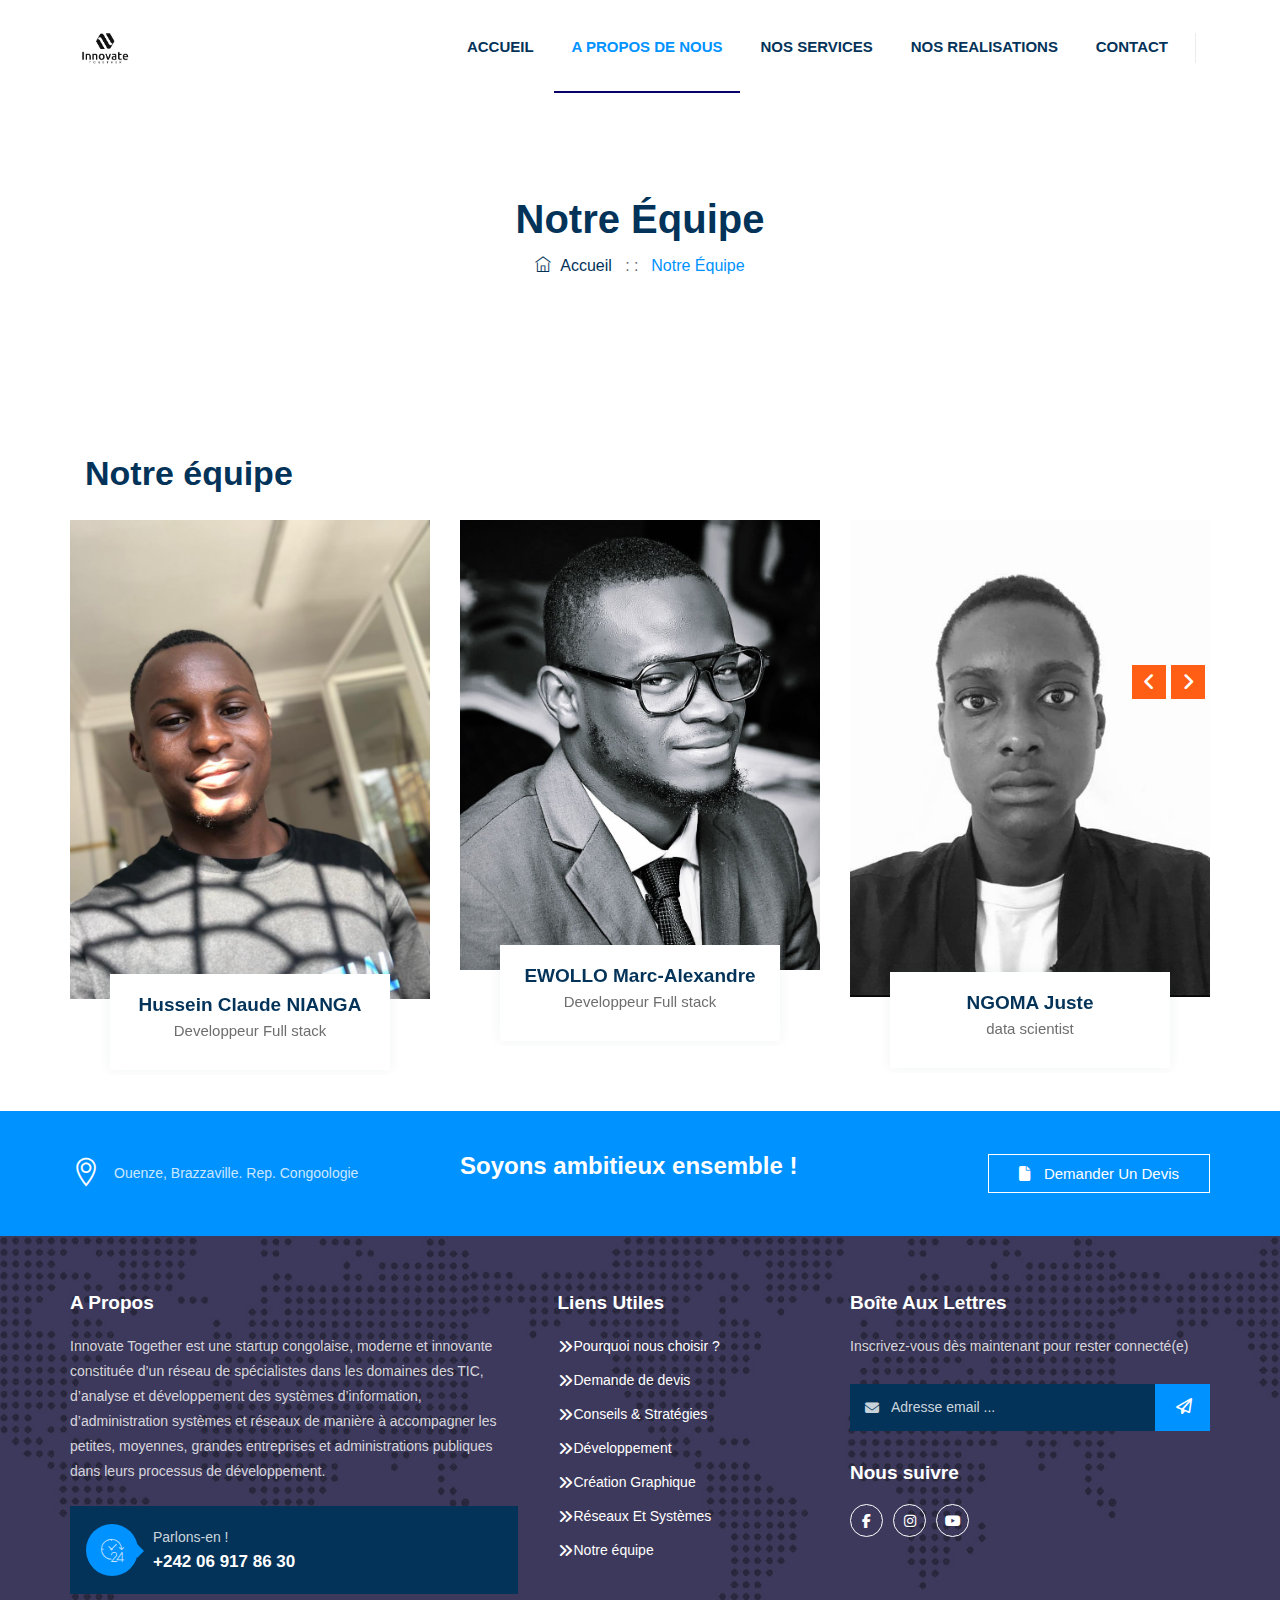
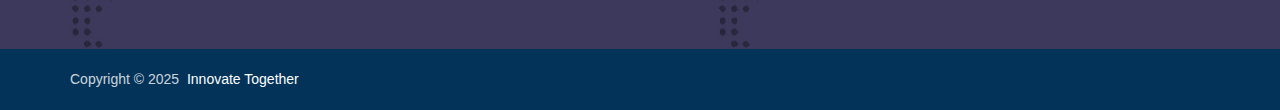
==== notre-equipe.html @ 729b5787 "Udupad file" ====
<!DOCTYPE html>
<html lang="fr">
    <head>
    <meta charset="utf-8">
    <meta http-equiv="X-UA-Compatible" content="IE=edge">
    <meta content="XhqkJwjDzwiRnMLffcl2lJLwC6SepOegLluThbcV" name="csrf-token">
    <meta name="keywords" content="Yekola, NS Creative, NS, Creative, Formation, King's Chruch, Innovate Togethernologie" />
    <meta name="description" content="Yekola, NS Creative, NS, Creative, Formation, King's Chruch, Innovate Togethernologie" />
    <meta name="author" content="NiLeS GAKONO" />
    <meta name="viewport" content="width=device-width, initial-scale=1, maximum-scale=1" />
    <title>Innovate Together - Agence informatique au Congo</title>
    
    <!-- favicon icon -->
    <link href="assets/images/innove.png" rel="icon">
    <link rel="stylesheet" type="text/css" href="https://cdnjs.cloudflare.com/ajax/libs/font-awesome/6.5.1/css/all.min.css"/>
    <!-- bootstrap -->
    <link rel="stylesheet" type="text/css" href="css/bootstrap.min.css"/>
    
    <!-- animate -->
    <link rel="stylesheet" type="text/css" href="css/animate.css"/>
    
    <!-- owl-carousel -->
    <link rel="stylesheet" type="text/css" href="css/owl.carousel.css">
    
    <!-- fontawesome -->
    <link rel="stylesheet" type="text/css" href="css/font-awesome.css"/>
    
    <!-- themify -->
    <link rel="stylesheet" type="text/css" href="css/themify-icons.css"/>
    
    <!-- flaticon -->
    <link rel="stylesheet" type="text/css" href="css/flaticon.css"/>
    
    <!-- REVOLUTION LAYERS STYLES -->
    
    <link rel="stylesheet" type="text/css" href="revolution/css/rs6.css">
    
    <!-- prettyphoto -->
    <link rel="stylesheet" type="text/css" href="css/prettyPhoto.css">
    
    <!-- shortcodes -->
    <link rel="stylesheet" type="text/css" href="css/shortcodes.css"/>
    
    <!-- main -->
    <link rel="stylesheet" type="text/css" href="css/main.css"/>
    
    <!-- responsive -->
    <link rel="stylesheet" type="text/css" href="css/responsive.css"/>
    
    </head><body>
<!-- Messenger Plugin de discussion Code -->
<div id="fb-root"></div>

<!-- Your Plugin de discussion code -->
<div id="fb-customer-chat" class="fb-customerchat">
</div>

<script>
  var chatbox = document.getElementById('fb-customer-chat');
  chatbox.setAttribute("page_id", "105325095536515");
  chatbox.setAttribute("attribution", "biz_inbox");
</script>

<!-- Your SDK code -->
<script>
  window.fbAsyncInit = function() {
    FB.init({
      xfbml            : true,
      version          : 'v14.0'
    });
  };

  (function(d, s, id) {
    var js, fjs = d.getElementsByTagName(s)[0];
    if (d.getElementById(id)) return;
    js = d.createElement(s); js.id = id;
    js.src = 'https://connect.facebook.net/fr_FR/sdk/xfbml.customerchat.js';
    fjs.parentNode.insertBefore(js, fjs);
  }(document, 'script', 'facebook-jssdk'));
</script>
    <!--page start-->
    <div class="page">

        <!-- preloader start -->
        <div id="preloader">
          <div id="status">&nbsp;</div>
        </div>
        <!-- preloader end -->

        <!--header start-->
<header id="masthead" class="header   ttm-header-style-01 ">

    
    <!-- ttm-header-wrap -->
    <div class="ttm-header-wrap">
        <!-- ttm-stickable-header-w -->
        <div id="ttm-stickable-header-w" class="ttm-stickable-header-w clearfix">
            <div id="site-header-menu" class="site-header-menu">
                <div class="site-header-menu-inner ttm-stickable-header">
                    <div class="container">
                        <!-- site-branding -->
                        <div class="site-branding">
                            <a class="home-link" href="index.html" title="Innovate Togethernologie" rel="home">
                                <img id="logo-img" class="img-fluid" src="images/innove2.png" alt="logo">
                            </a>
                        </div><!-- site-branding end -->
                        <!--site-navigation -->
                        <div id="site-navigation" class="site-navigation">
                            <div class="ttm-rt-contact">
                                <!-- header-icons -->
                                <div class="ttm-header-icons ">
                                </div><!-- header-icons end -->
                            </div>
                            <div class="ttm-menu-toggle">
                                <input type="checkbox" id="menu-toggle-form" />
                                <label for="menu-toggle-form" class="ttm-menu-toggle-block">
                                    <span class="toggle-block toggle-blocks-1"></span>
                                    <span class="toggle-block toggle-blocks-2"></span>
                                    <span class="toggle-block toggle-blocks-3"></span>
                                </label>
                            </div>
                            <nav id="menu" class="menu">
                                <ul class="dropdown">
                                    <li ><a href="index.html">ACCUEIL</a></li>
                                    <li  class="active" ><a href="#">A PROPOS DE NOUS</a>
                                        <ul>
                                            
                                            <li ><a href="pourquoi_nous_choisir.html">Pourquoi nous choisir ?</a></li>
                                            <li  class="active" ><a href="notre-equipe.html">Notre équipe</a></li>
                                        </ul>
                                    </li>
                                    <li ><a href="#">NOS SERVICES</a>
                                        <ul>
                                            <li ><a href="conseil-et-strategie.html">Conseils & Stratégies</a></li>
                                            <li ><a href="developpement.html">Développement</a></li>
                                            <li ><a href="creation-graphique.html">Création graphique</a></li>
                                            <li ><a href="systheme-et-reseau.html">Réseaux et systèmes</a></li>
                                        </ul>
                                    </li>
                                    <li ><a href="nos-realisation.html">NOS REALISATIONS</a></li>
                                    <li ><a href="contact.html">CONTACT</a></li>
                                </ul>
                            </nav>
                        </div><!-- site-navigation end-->
                    </div>
                </div>
            </div>
        </div><!-- ttm-stickable-header-w end-->
    </div><!--ttm-header-wrap end -->   

</header><!--header end-->
            <!-- page-title -->
    <div class="ttm-page-title-row">
        <div class="container">
            <div class="row">
                <div class="col-md-12"> 
                    <div class="title-box text-center">
                        <div class="page-title-heading">
                            <h1 class="title"> Notre équipe</h1>
                        </div><!-- /.page-title-captions -->
                        <div class="breadcrumb-wrapper">
                            <span>
                                <a title="Homepage" href="index.html"><i class="ti ti-home"></i>&nbsp;&nbsp;Accueil</a>
                            </span>
                            <span class="ttm-bread-sep">&nbsp; : : &nbsp;</span>
                            <span> Notre équipe</span>
                        </div>  
                    </div>
                </div><!-- /.col-md-12 -->  
            </div><!-- /.row -->  
        </div><!-- /.container -->                      
    </div><!-- page-title end-->


        <!--site-main start-->
        <div class="site-main">

            <!-- element-row -->
<section class="element-row element-style clearfix">
    <div class="container">
        <div class="col-lg-12">
            <div class="section-title clearfix">
                <h2 class="title">Notre équipe</h2>
            </div>
        </div>
        <!-- row -->
        <div class="row">
            <div class="team-slide owl-carousel" data-item="3" data-nav="true" data-dots="true" data-auto="true">
                <!-- featured-imagebox-team -->
                <div class="featured-imagebox featured-imagebox-team style1">
                    <div class="featured-thumbnail"><!-- featured-thumbnail -->
                        <img class="img-fluid" src="images/bg-image/P2.jpg" alt="image">
                        <div class="ttm-social-links-wrapper">
                            <ul class="social-icons list-inline"><!-- social-icons -->
                                <li class="social-facebook"><a href="#"><i class="fa fa-facebook" aria-hidden="true"></i></a></li>
                                <li class="social-twitter"><a href=""><i class="fa fa-twitter" aria-hidden="true"></i></a></li>
                                <li class="social-linkedin"><a href="#"><i class="fa fa-linkedin" aria-hidden="true"></i></a></li>
                                <li class="social-googleplus"><a href="#"><i class="fa fa-google-plus" aria-hidden="true"></i></a></li>
                            </ul>
                        </div>
                    </div> 
                    <div class="featured-content box-shadow">
                        <div class="featured-title"><!-- featured-title -->
                            <h5><a href="team-details.html">Hussein Claude NIANGA</a></h5>
                        </div>
                        <p class="category">Developpeur Full stack</p><!-- category -->
                    </div>
                </div><!-- featured-imagebox-team end-->
                <!-- featured-imagebox-team -->
                <div class="featured-imagebox featured-imagebox-team style1">
                    <div class="featured-thumbnail"><!-- featured-thumbnail -->
                        <img class="img-fluid" src="images/bg-image/P1.jpg" alt="image">
                        <div class="ttm-social-links-wrapper">
                            <ul class="social-icons list-inline"><!-- social-icons -->
                                <li class="social-facebook"><a href="#"><i class="fa fa-facebook" aria-hidden="true"></i></a></li>
                                <li class="social-twitter"><a href=""><i class="fa fa-twitter" aria-hidden="true"></i></a></li>
                                <li class="social-linkedin"><a href="#"><i class="fa fa-linkedin" aria-hidden="true"></i></a></li>
                                <li class="social-googleplus"><a href="#"><i class="fa fa-google-plus" aria-hidden="true"></i></a></li>
                            </ul>
                        </div>
                    </div> 
                    <div class="featured-content box-shadow">
                        <div class="featured-title"><!-- featured-title -->
                            <h5><a href="team-details.html">EWOLLO Marc-Alexandre</a></h5>
                        </div>
                        <p class="category">Developpeur Full stack</p><!-- category -->
                    </div>
                </div><!-- featured-imagebox-team end-->
                <!-- featured-imagebox-team -->
                <div class="featured-imagebox featured-imagebox-team style1">
                    <div class="featured-thumbnail"><!-- featured-thumbnail -->
                        <img class="img-fluid" src="images/bg-image/P3.jpg" alt="image">
                        <div class="ttm-social-links-wrapper">
                            <ul class="social-icons list-inline"><!-- social-icons -->
                                <li class="social-facebook"><a href="#"><i class="fa fa-facebook" aria-hidden="true"></i></a></li>
                                <li class="social-twitter"><a href=""><i class="fa fa-twitter" aria-hidden="true"></i></a></li>
                                <li class="social-linkedin"><a href="#"><i class="fa fa-linkedin" aria-hidden="true"></i></a></li>
                                <li class="social-googleplus"><a href="#"><i class="fa fa-google-plus" aria-hidden="true"></i></a></li>
                            </ul>
                        </div>
                    </div> 
                    <div class="featured-content box-shadow">
                        <div class="featured-title"><!-- featured-title -->
                            <h5><a href="team-details.html">NGOMA Juste</a></h5>
                        </div>
                        <p class="category">data scientist</p><!-- category -->
                    </div>
                </div><!-- featured-imagebox-team end-->
                <!-- featured-imagebox-team -->
                <div class="featured-imagebox featured-imagebox-team style1">
                    <div class="featured-thumbnail"><!-- featured-thumbnail -->
                        <img class="img-fluid" src="images/bg-image/eloim.jpg" alt="image">
                        <div class="ttm-social-links-wrapper">
                            <ul class="social-icons list-inline"><!-- social-icons -->
                                <li class="social-facebook"><a href="#"><i class="fa fa-facebook" aria-hidden="true"></i></a></li>
                                <li class="social-twitter"><a href=""><i class="fa fa-twitter" aria-hidden="true"></i></a></li>
                                <li class="social-linkedin"><a href="#"><i class="fa fa-linkedin" aria-hidden="true"></i></a></li>
                                <li class="social-googleplus"><a href="#"><i class="fa fa-google-plus" aria-hidden="true"></i></a></li>
                            </ul>
                        </div>
                    </div> 
                    <div class="featured-content box-shadow">
                        <div class="featured-title"><!-- featured-title -->
                            <h5><a href="team-details.html">Heloïm KAWAWA</a></h5>
                        </div>
                        <p class="category">Responsable Systèmes et Réseaux</p><!-- category -->
                    </div>
                </div><!-- featured-imagebox-team end-->
               
              
            </div>
            
        </div><!-- row end-->
        <!-- row -->
    </div>
</section>
<!-- element-row end -->
            <div class="modal fade" id="MsgModal" tabindex="-1" role="dialog">
                <div class="modal-dialog modal-dialog-centered" role="document">
                  <div class="modal-content">
                    <div class="modal-body">
                      <div id="edit_message"></div>
                      <div class="row gy-4 justify-content-center">
                        <div class="spinner-border" id="spinner" style="width: 3rem; height: 3rem;" role="status">
                          <span class="sr-only"></span>
                        </div>
                        <h5 class="text-center" id="txtModal"></h5>
                      </div>
                        <button type="button" class="btn btn-secondary" data-bs-dismiss="modal">Fermer</button>
                    </div>
                  </div>
                </div>
            </div><!-- End Modal Dialog Scrollable-->
            

        </div><!--site-main end-->

        <!--footer start-->
<footer class="footer widget-footer clearfix">
    <div class="first-footer ttm-bgcolor-skincolor ttm-bg ttm-bgimage-yes bg-img1">
        <div class="ttm-row-wrapper-bg-layer ttm-bg-layer"></div>
        <div class="container">
            <div class="row align-items-md-center">
                <div class="col-lg-4 col-md-4 col-sm-12 order-md-2">
                    
                    <h4 class="text-white">Soyons ambitieux ensemble !</h4>
                </div>
                <div class="col-lg-4 col-md-4 col-sm-6 order-md-1">
                    <div class="text-left">
                        <!--  featured-icon-box --> 
                        <div class="featured-icon-box left-icon icon-align-top">
                            <div class="featured-icon"><!--  featured-icon --> 
                                <div class="ttm-icon ttm-icon_element-color-white ttm-icon_element-size-md">
                                    <i class="ti ti-location-pin"></i><!--  ttm-icon --> 
                                </div>
                            </div>
                            <div class="featured-content"><!--  featured-content --> 
                                <div class="featured-desc">
                                    <p> Ouenze, Brazzaville. Rep. Congoologie</p>
                                </div>
                            </div>
                        </div><!--  featured-icon-box END -->
                    </div>
                </div>
                <div class="col-lg-4 col-md-4 col-sm-6 order-md-3">
                    <div class="text-sm-right">
                        <a class="ttm-btn ttm-btn-size-md ttm-btn-style-border ttm-icon-btn-left ttm-btn-color-white" href="demande-de-devis.html" title="Demander un devis"> Demander un devis <i class="fa fa-file"></i></a>
                    </div>
                </div>
            </div>
        </div>
    </div>
    <div class="second-footer ttm-textcolor-white bg-img2">
        <div class="container">
            <div class="row">
                <div class="col-xs-12 col-sm-12 col-md-6 col-lg-5 widget-area">
                    <div class="widget widget_text  clearfix">
                        <h3 class="widget-title">A propos</h3>
                        <div class="textwidget widget-text">
                            Innovate Together est une startup congolaise, moderne et innovante constituée d’un réseau de spécialistes dans les domaines des TIC, d’analyse et développement des systèmes d’information, d’administration systèmes et réseaux de manière à accompagner les petites, moyennes, grandes entreprises et administrations publiques dans leurs processus de développement.
                        </div>
                        <div class="quicklink-box">
                            <!--  featured-icon-box --> 
                            <div class="featured-icon-box left-icon">
                                <div class="featured-icon"><!--  featured-icon --> 
                                    <div class="ttm-icon ttm-icon_element-style-round ttm-icon_element-bgcolor-skincolor ttm-icon_element-size-md ttm-icon_element-style-round">
                                        <span class="flaticon flaticon-clock"></span><!--  ttm-icon --> 
                                    </div>
                                </div>
                                <div class="featured-content"><!--  featured-content -->
                                    <div class="featured-desc"><!--  featured-desc -->
                                        <p>Parlons-en !</p>
                                    </div>
                                    <div class="featured-title"><!--  featured-title -->
                                        <h5><a href="tel:+242053913780">+242 06 917 86 30</a></h5>
                                    </div>
                                </div>
                            </div><!--  featured-icon-box END -->
                        </div>
                    </div>
                </div>
                <div class="col-xs-12 col-sm-12 col-md-6 col-lg-3 widget-area">
                    <div class="widget link-widget clearfix">
                       <h3 class="widget-title">Liens utiles</h3>
                        <ul id="menu-footer-services">
                            <li><a href="pourquoi_nous_choisir.html">Pourquoi nous choisir ?</a></li>
                            <li><a href="demande-de-devis.html">Demande de devis</a></li>
                            <li><a href="conseil-et-strategie.html">Conseils & Stratégies</a></li>
                            <li><a href="developpement.html">Développement</a></li>
                            <li><a href="creation-graphique.html">Création Graphique</a></li>
                            <li><a href="systheme-et-reseau.html">Réseaux Et Systèmes</a></li>
                            <li><a href="notre-equipe.html">Notre équipe</a></li>
                        </ul>
                    </div>
                </div>
                <div class="col-xs-12 col-sm-12 col-md-6 col-lg-4 widget-area">
                    <div class="widget flicker_widget clearfix">
                       <h3 class="widget-title">Boîte aux lettres</h3>
                       <div class="textwidget widget-text">
                            Inscrivez-vous dès maintenant pour rester connecté(e)
                            <form id="subscribe-form" class="newsletter-form" method="post" action="#" data-mailchimp="true">
                                <div class="mailchimp-inputbox clearfix" id="subscribe-content">
                                    <i class="fa fa-envelope"></i>
                                    <input type="email" id="email_newsletter" name="email" placeholder="Adresse email ..." required="">
                                    <input type="submit" id="post_newsletter" value="">
                                </div>
                                <div id="subscribe-msg"></div>
                            </form>
                            <h5 class="mb-20">Nous suivre</h5>
                            <div class="social-icons circle social-hover">
                                <ul class="list-inline">
                                    <li class="social-facebook"><a class="tooltip-top" target="_blank" href="#" data-tooltip="Facebook"><i class="fa fa-facebook" aria-hidden="true"></i></a></li>
                                    
                                    <li class="social-flickr"><a class=" tooltip-top" target="_blank" href="#" data-tooltip="Instagram"><i class="fa fa-instagram" aria-hidden="true"></i></a></li>
                                    <li class="social-linkedin"><a class=" tooltip-top" target="_blank" href="#" data-tooltip="YouTube"><i class="fa fa-youtube-play" aria-hidden="true"></i></a></li>
                                </ul>
                            </div>
                        </div>
                    </div>
                </div>
            </div>
        </div>
    </div>
    <div class="bottom-footer-text ttm-bgcolor-darkgrey ttm-textcolor-white">
        <div class="container">
            <div class="row copyright">
                <div class="col-md-6">
                    <div class="">
                        <span>Copyright © 2025 &nbsp;<a href="#">Innovate Together</a></span>
                    </div>
                </div>
            </div>
        </div>
    </div>
</footer>
<!--footer end-->
        
        <!--back-to-top start-->
        <a id="totop" href="#top">
            <i class="fa fa-angle-up"></i>
        </a>
        <!--back-to-top end-->


    </div><!-- page end -->

        <!-- Javascript -->

        <script src="js/jquery.min.js"></script>
        <script src="js/tether.min.js"></script>
        <script src="js/bootstrap.min.js"></script>
        <script src="js/jquery.easing.js"></script>    
        <script src="js/jquery-waypoints.js"></script>    
        <script src="js/jquery-validate.js"></script> 
        <script src="js/owl.carousel.js"></script>
        <script src="js/jquery.prettyPhoto.js"></script>
        <script src="js/numinate.min.js?ver=4.9.3"></script>
        <script src="js/main.js"></script>

        <!-- Revolution Slider -->
        <script src="revolution/js/revolution.tools.min.js"></script>
        <script src="revolution/js/rs6.min.js"></script>
        <script src="revolution/js/slider.js"></script>

        <script>
            $(document).ready(function () {
                // $("#MsgModal").modal('show');
                $(document).on('click', '.post_message', function (e) {
                    e.preventDefault();
        
                    const data = {
                    'name': $('#name').val(),
                    'email': $('#email').val(),
                    'subject': $('#subject').val(),
                    'message': $('#message').val(),
                    }
        
                    $.ajaxSetup({
                        headers: {
                            'X-CSRF-TOKEN': $('meta[name="csrf-token"]').attr('content')
                        }
                    });
        
                    
                    $('#msgTxt').text('Veuillez patienter...');
        
                    $.ajax({
                    type: "POST",
                    url: "index.html/message",
                    data: data,
                    dataType: "json",
                    success: function (response) {
                        $('#msgTxt').html("");
                        if(response.status == 422){
                        $.each(response.message, function (key, err_values) { 
                            $('#msgTxt').append(err_values);
                        });
                        }
                        else if(response.status == 500){
                        $('#msgTxt').text(response.message);
                        }else{
                        $('#msgTxt').text(response.message);
                        }
                    }
                    });
                });
        
                $(document).on('click', '#post_newsletter', function (e) {
                    e.preventDefault();
        
                    const data = {
                    'email': $('#email_newsletter').val(),
                    }
        
                    $.ajaxSetup({
                    headers: {
                        'X-CSRF-TOKEN': $('meta[name="csrf-token"]').attr('content')
                    }
                    });
                    
                    $('#subscribe-msg').text('Veuillez patienter...');
        
                    $.ajax({
                    type: "POST",
                    url: "index.html/newsletter",
                    data: data,
                    dataType: "json",
                    success: function (response) {
                        $('#subscribe-msg').html("");
                        if(response.status == 422){
                        $.each(response.message, function (key, err_values) { 
                            $('#subscribe-msg').append(err_values);
                        });
                        }
                        else if(response.status == 500){
                        $('#subscribe-msg').text(response.message);
                        }else{
                        $('#subscribe-msg').text(response.message);
                        }
                    }
                    });
                });
            });
        </script>

        
        <!-- Javascript end-->
</body>
</html>
---- css/themify-icons.css ----
@font-face {
	font-family: 'themify';
	src:url('../fonts/themify.eot?-fvbane');
	src:url('../fonts/themify.eot?#iefix-fvbane') format('embedded-opentype'),
		url('../fonts/themify.woff?-fvbane') format('woff'),
		url('../fonts/themify.ttf?-fvbane') format('truetype'),
		url('../fonts/themify.svg?-fvbane#themify') format('svg');
	font-weight: normal;
	font-style: normal;
}

[class^="ti-"], [class*=" ti-"] {
	font-family: 'themify';
	speak: none;
	font-style: normal;
	font-weight: normal;
	font-variant: normal;
	text-transform: none;
	line-height: 1;

	/* Better Font Rendering =========== */
	-webkit-font-smoothing: antialiased;
	-moz-osx-font-smoothing: grayscale;
}

.ti-wand:before {
	content: "\e600";
}
.ti-volume:before {
	content: "\e601";
}
.ti-user:before {
	content: "\e602";
}
.ti-unlock:before {
	content: "\e603";
}
.ti-unlink:before {
	content: "\e604";
}
.ti-trash:before {
	content: "\e605";
}
.ti-thought:before {
	content: "\e606";
}
.ti-target:before {
	content: "\e607";
}
.ti-tag:before {
	content: "\e608";
}
.ti-tablet:before {
	content: "\e609";
}
.ti-star:before {
	content: "\e60a";
}
.ti-spray:before {
	content: "\e60b";
}
.ti-signal:before {
	content: "\e60c";
}
.ti-shopping-cart:before {
	content: "\e60d";
}
.ti-shopping-cart-full:before {
	content: "\e60e";
}
.ti-settings:before {
	content: "\e60f";
}
.ti-search:before {
	content: "\e610";
}
.ti-zoom-in:before {
	content: "\e611";
}
.ti-zoom-out:before {
	content: "\e612";
}
.ti-cut:before {
	content: "\e613";
}
.ti-ruler:before {
	content: "\e614";
}
.ti-ruler-pencil:before {
	content: "\e615";
}
.ti-ruler-alt:before {
	content: "\e616";
}
.ti-bookmark:before {
	content: "\e617";
}
.ti-bookmark-alt:before {
	content: "\e618";
}
.ti-reload:before {
	content: "\e619";
}
.ti-plus:before {
	content: "\e61a";
}
.ti-pin:before {
	content: "\e61b";
}
.ti-pencil:before {
	content: "\e61c";
}
.ti-pencil-alt:before {
	content: "\e61d";
}
.ti-paint-roller:before {
	content: "\e61e";
}
.ti-paint-bucket:before {
	content: "\e61f";
}
.ti-na:before {
	content: "\e620";
}
.ti-mobile:before {
	content: "\e621";
}
.ti-minus:before {
	content: "\e622";
}
.ti-medall:before {
	content: "\e623";
}
.ti-medall-alt:before {
	content: "\e624";
}
.ti-marker:before {
	content: "\e625";
}
.ti-marker-alt:before {
	content: "\e626";
}
.ti-arrow-up:before {
	content: "\e627";
}
.ti-arrow-right:before {
	content: "\e628";
}
.ti-arrow-left:before {
	content: "\e629";
}
.ti-arrow-down:before {
	content: "\e62a";
}
.ti-lock:before {
	content: "\e62b";
}
.ti-location-arrow:before {
	content: "\e62c";
}
.ti-link:before {
	content: "\e62d";
}
.ti-layout:before {
	content: "\e62e";
}
.ti-layers:before {
	content: "\e62f";
}
.ti-layers-alt:before {
	content: "\e630";
}
.ti-key:before {
	content: "\e631";
}
.ti-import:before {
	content: "\e632";
}
.ti-image:before {
	content: "\e633";
}
.ti-heart:before {
	content: "\e634";
}
.ti-heart-broken:before {
	content: "\e635";
}
.ti-hand-stop:before {
	content: "\e636";
}
.ti-hand-open:before {
	content: "\e637";
}
.ti-hand-drag:before {
	content: "\e638";
}
.ti-folder:before {
	content: "\e639";
}
.ti-flag:before {
	content: "\e63a";
}
.ti-flag-alt:before {
	content: "\e63b";
}
.ti-flag-alt-2:before {
	content: "\e63c";
}
.ti-eye:before {
	content: "\e63d";
}
.ti-export:before {
	content: "\e63e";
}
.ti-exchange-vertical:before {
	content: "\e63f";
}
.ti-desktop:before {
	content: "\e640";
}
.ti-cup:before {
	content: "\e641";
}
.ti-crown:before {
	content: "\e642";
}
.ti-comments:before {
	content: "\e643";
}
.ti-comment:before {
	content: "\e644";
}
.ti-comment-alt:before {
	content: "\e645";
}
.ti-close:before {
	content: "\e646";
}
.ti-clip:before {
	content: "\e647";
}
.ti-angle-up:before {
	content: "\e648";
}
.ti-angle-right:before {
	content: "\e649";
}
.ti-angle-left:before {
	content: "\e64a";
}
.ti-angle-down:before {
	content: "\e64b";
}
.ti-check:before {
	content: "\e64c";
}
.ti-check-box:before {
	content: "\e64d";
}
.ti-camera:before {
	content: "\e64e";
}
.ti-announcement:before {
	content: "\e64f";
}
.ti-brush:before {
	content: "\e650";
}
.ti-briefcase:before {
	content: "\e651";
}
.ti-bolt:before {
	content: "\e652";
}
.ti-bolt-alt:before {
	content: "\e653";
}
.ti-blackboard:before {
	content: "\e654";
}
.ti-bag:before {
	content: "\e655";
}
.ti-move:before {
	content: "\e656";
}
.ti-arrows-vertical:before {
	content: "\e657";
}
.ti-arrows-horizontal:before {
	content: "\e658";
}
.ti-fullscreen:before {
	content: "\e659";
}
.ti-arrow-top-right:before {
	content: "\e65a";
}
.ti-arrow-top-left:before {
	content: "\e65b";
}
.ti-arrow-circle-up:before {
	content: "\e65c";
}
.ti-arrow-circle-right:before {
	content: "\e65d";
}
.ti-arrow-circle-left:before {
	content: "\e65e";
}
.ti-arrow-circle-down:before {
	content: "\e65f";
}
.ti-angle-double-up:before {
	content: "\e660";
}
.ti-angle-double-right:before {
	content: "\e661";
}
.ti-angle-double-left:before {
	content: "\e662";
}
.ti-angle-double-down:before {
	content: "\e663";
}
.ti-zip:before {
	content: "\e664";
}
.ti-world:before {
	content: "\e665";
}
.ti-wheelchair:before {
	content: "\e666";
}
.ti-view-list:before {
	content: "\e667";
}
.ti-view-list-alt:before {
	content: "\e668";
}
.ti-view-grid:before {
	content: "\e669";
}
.ti-uppercase:before {
	content: "\e66a";
}
.ti-upload:before {
	content: "\e66b";
}
.ti-underline:before {
	content: "\e66c";
}
.ti-truck:before {
	content: "\e66d";
}
.ti-timer:before {
	content: "\e66e";
}
.ti-ticket:before {
	content: "\e66f";
}
.ti-thumb-up:before {
	content: "\e670";
}
.ti-thumb-down:before {
	content: "\e671";
}
.ti-text:before {
	content: "\e672";
}
.ti-stats-up:before {
	content: "\e673";
}
.ti-stats-down:before {
	content: "\e674";
}
.ti-split-v:before {
	content: "\e675";
}
.ti-split-h:before {
	content: "\e676";
}
.ti-smallcap:before {
	content: "\e677";
}
.ti-shine:before {
	content: "\e678";
}
.ti-shift-right:before {
	content: "\e679";
}
.ti-shift-left:before {
	content: "\e67a";
}
.ti-shield:before {
	content: "\e67b";
}
.ti-notepad:before {
	content: "\e67c";
}
.ti-server:before {
	content: "\e67d";
}
.ti-quote-right:before {
	content: "\e67e";
}
.ti-quote-left:before {
	content: "\e67f";
}
.ti-pulse:before {
	content: "\e680";
}
.ti-printer:before {
	content: "\e681";
}
.ti-power-off:before {
	content: "\e682";
}
.ti-plug:before {
	content: "\e683";
}
.ti-pie-chart:before {
	content: "\e684";
}
.ti-paragraph:before {
	content: "\e685";
}
.ti-panel:before {
	content: "\e686";
}
.ti-package:before {
	content: "\e687";
}
.ti-music:before {
	content: "\e688";
}
.ti-music-alt:before {
	content: "\e689";
}
.ti-mouse:before {
	content: "\e68a";
}
.ti-mouse-alt:before {
	content: "\e68b";
}
.ti-money:before {
	content: "\e68c";
}
.ti-microphone:before {
	content: "\e68d";
}
.ti-menu:before {
	content: "\e68e";
}
.ti-menu-alt:before {
	content: "\e68f";
}
.ti-map:before {
	content: "\e690";
}
.ti-map-alt:before {
	content: "\e691";
}
.ti-loop:before {
	content: "\e692";
}
.ti-location-pin:before {
	content: "\e693";
}
.ti-list:before {
	content: "\e694";
}
.ti-light-bulb:before {
	content: "\e695";
}
.ti-Italic:before {
	content: "\e696";
}
.ti-info:before {
	content: "\e697";
}
.ti-infinite:before {
	content: "\e698";
}
.ti-id-badge:before {
	content: "\e699";
}
.ti-hummer:before {
	content: "\e69a";
}
.ti-home:before {
	content: "\e69b";
}
.ti-help:before {
	content: "\e69c";
}
.ti-headphone:before {
	content: "\e69d";
}
.ti-harddrives:before {
	content: "\e69e";
}
.ti-harddrive:before {
	content: "\e69f";
}
.ti-gift:before {
	content: "\e6a0";
}
.ti-game:before {
	content: "\e6a1";
}
.ti-filter:before {
	content: "\e6a2";
}
.ti-files:before {
	content: "\e6a3";
}
.ti-file:before {
	content: "\e6a4";
}
.ti-eraser:before {
	content: "\e6a5";
}
.ti-envelope:before {
	content: "\e6a6";
}
.ti-download:before {
	content: "\e6a7";
}
.ti-direction:before {
	content: "\e6a8";
}
.ti-direction-alt:before {
	content: "\e6a9";
}
.ti-dashboard:before {
	content: "\e6aa";
}
.ti-control-stop:before {
	content: "\e6ab";
}
.ti-control-shuffle:before {
	content: "\e6ac";
}
.ti-control-play:before {
	content: "\e6ad";
}
.ti-control-pause:before {
	content: "\e6ae";
}
.ti-control-forward:before {
	content: "\e6af";
}
.ti-control-backward:before {
	content: "\e6b0";
}
.ti-cloud:before {
	content: "\e6b1";
}
.ti-cloud-up:before {
	content: "\e6b2";
}
.ti-cloud-down:before {
	content: "\e6b3";
}
.ti-clipboard:before {
	content: "\e6b4";
}
.ti-car:before {
	content: "\e6b5";
}
.ti-calendar:before {
	content: "\e6b6";
}
.ti-book:before {
	content: "\e6b7";
}
.ti-bell:before {
	content: "\e6b8";
}
.ti-basketball:before {
	content: "\e6b9";
}
.ti-bar-chart:before {
	content: "\e6ba";
}
.ti-bar-chart-alt:before {
	content: "\e6bb";
}
.ti-back-right:before {
	content: "\e6bc";
}
.ti-back-left:before {
	content: "\e6bd";
}
.ti-arrows-corner:before {
	content: "\e6be";
}
.ti-archive:before {
	content: "\e6bf";
}
.ti-anchor:before {
	content: "\e6c0";
}
.ti-align-right:before {
	content: "\e6c1";
}
.ti-align-left:before {
	content: "\e6c2";
}
.ti-align-justify:before {
	content: "\e6c3";
}
.ti-align-center:before {
	content: "\e6c4";
}
.ti-alert:before {
	content: "\e6c5";
}
.ti-alarm-clock:before {
	content: "\e6c6";
}
.ti-agenda:before {
	content: "\e6c7";
}
.ti-write:before {
	content: "\e6c8";
}
.ti-window:before {
	content: "\e6c9";
}
.ti-widgetized:before {
	content: "\e6ca";
}
.ti-widget:before {
	content: "\e6cb";
}
.ti-widget-alt:before {
	content: "\e6cc";
}
.ti-wallet:before {
	content: "\e6cd";
}
.ti-video-clapper:before {
	content: "\e6ce";
}
.ti-video-camera:before {
	content: "\e6cf";
}
.ti-vector:before {
	content: "\e6d0";
}
.ti-themify-logo:before {
	content: "\e6d1";
}
.ti-themify-favicon:before {
	content: "\e6d2";
}
.ti-themify-favicon-alt:before {
	content: "\e6d3";
}
.ti-support:before {
	content: "\e6d4";
}
.ti-stamp:before {
	content: "\e6d5";
}
.ti-split-v-alt:before {
	content: "\e6d6";
}
.ti-slice:before {
	content: "\e6d7";
}
.ti-shortcode:before {
	content: "\e6d8";
}
.ti-shift-right-alt:before {
	content: "\e6d9";
}
.ti-shift-left-alt:before {
	content: "\e6da";
}
.ti-ruler-alt-2:before {
	content: "\e6db";
}
.ti-receipt:before {
	content: "\e6dc";
}
.ti-pin2:before {
	content: "\e6dd";
}
.ti-pin-alt:before {
	content: "\e6de";
}
.ti-pencil-alt2:before {
	content: "\e6df";
}
.ti-palette:before {
	content: "\e6e0";
}
.ti-more:before {
	content: "\e6e1";
}
.ti-more-alt:before {
	content: "\e6e2";
}
.ti-microphone-alt:before {
	content: "\e6e3";
}
.ti-magnet:before {
	content: "\e6e4";
}
.ti-line-double:before {
	content: "\e6e5";
}
.ti-line-dotted:before {
	content: "\e6e6";
}
.ti-line-dashed:before {
	content: "\e6e7";
}
.ti-layout-width-full:before {
	content: "\e6e8";
}
.ti-layout-width-default:before {
	content: "\e6e9";
}
.ti-layout-width-default-alt:before {
	content: "\e6ea";
}
.ti-layout-tab:before {
	content: "\e6eb";
}
.ti-layout-tab-window:before {
	content: "\e6ec";
}
.ti-layout-tab-v:before {
	content: "\e6ed";
}
.ti-layout-tab-min:before {
	content: "\e6ee";
}
.ti-layout-slider:before {
	content: "\e6ef";
}
.ti-layout-slider-alt:before {
	content: "\e6f0";
}
.ti-layout-sidebar-right:before {
	content: "\e6f1";
}
.ti-layout-sidebar-none:before {
	content: "\e6f2";
}
.ti-layout-sidebar-left:before {
	content: "\e6f3";
}
.ti-layout-placeholder:before {
	content: "\e6f4";
}
.ti-layout-menu:before {
	content: "\e6f5";
}
.ti-layout-menu-v:before {
	content: "\e6f6";
}
.ti-layout-menu-separated:before {
	content: "\e6f7";
}
.ti-layout-menu-full:before {
	content: "\e6f8";
}
.ti-layout-media-right-alt:before {
	content: "\e6f9";
}
.ti-layout-media-right:before {
	content: "\e6fa";
}
.ti-layout-media-overlay:before {
	content: "\e6fb";
}
.ti-layout-media-overlay-alt:before {
	content: "\e6fc";
}
.ti-layout-media-overlay-alt-2:before {
	content: "\e6fd";
}
.ti-layout-media-left-alt:before {
	content: "\e6fe";
}
.ti-layout-media-left:before {
	content: "\e6ff";
}
.ti-layout-media-center-alt:before {
	content: "\e700";
}
.ti-layout-media-center:before {
	content: "\e701";
}
.ti-layout-list-thumb:before {
	content: "\e702";
}
.ti-layout-list-thumb-alt:before {
	content: "\e703";
}
.ti-layout-list-post:before {
	content: "\e704";
}
.ti-layout-list-large-image:before {
	content: "\e705";
}
.ti-layout-line-solid:before {
	content: "\e706";
}
.ti-layout-grid4:before {
	content: "\e707";
}
.ti-layout-grid3:before {
	content: "\e708";
}
.ti-layout-grid2:before {
	content: "\e709";
}
.ti-layout-grid2-thumb:before {
	content: "\e70a";
}
.ti-layout-cta-right:before {
	content: "\e70b";
}
.ti-layout-cta-left:before {
	content: "\e70c";
}
.ti-layout-cta-center:before {
	content: "\e70d";
}
.ti-layout-cta-btn-right:before {
	content: "\e70e";
}
.ti-layout-cta-btn-left:before {
	content: "\e70f";
}
.ti-layout-column4:before {
	content: "\e710";
}
.ti-layout-column3:before {
	content: "\e711";
}
.ti-layout-column2:before {
	content: "\e712";
}
.ti-layout-accordion-separated:before {
	content: "\e713";
}
.ti-layout-accordion-merged:before {
	content: "\e714";
}
.ti-layout-accordion-list:before {
	content: "\e715";
}
.ti-ink-pen:before {
	content: "\e716";
}
.ti-info-alt:before {
	content: "\e717";
}
.ti-help-alt:before {
	content: "\e718";
}
.ti-headphone-alt:before {
	content: "\e719";
}
.ti-hand-point-up:before {
	content: "\e71a";
}
.ti-hand-point-right:before {
	content: "\e71b";
}
.ti-hand-point-left:before {
	content: "\e71c";
}
.ti-hand-point-down:before {
	content: "\e71d";
}
.ti-gallery:before {
	content: "\e71e";
}
.ti-face-smile:before {
	content: "\e71f";
}
.ti-face-sad:before {
	content: "\e720";
}
.ti-credit-card:before {
	content: "\e721";
}
.ti-control-skip-forward:before {
	content: "\e722";
}
.ti-control-skip-backward:before {
	content: "\e723";
}
.ti-control-record:before {
	content: "\e724";
}
.ti-control-eject:before {
	content: "\e725";
}
.ti-comments-smiley:before {
	content: "\e726";
}
.ti-brush-alt:before {
	content: "\e727";
}
.ti-youtube:before {
	content: "\e728";
}
.ti-vimeo:before {
	content: "\e729";
}
.ti-twitter:before {
	content: "\e72a";
}
.ti-time:before {
	content: "\e72b";
}
.ti-tumblr:before {
	content: "\e72c";
}
.ti-skype:before {
	content: "\e72d";
}
.ti-share:before {
	content: "\e72e";
}
.ti-share-alt:before {
	content: "\e72f";
}
.ti-rocket:before {
	content: "\e730";
}
.ti-pinterest:before {
	content: "\e731";
}
.ti-new-window:before {
	content: "\e732";
}
.ti-microsoft:before {
	content: "\e733";
}
.ti-list-ol:before {
	content: "\e734";
}
.ti-linkedin:before {
	content: "\e735";
}
.ti-layout-sidebar-2:before {
	content: "\e736";
}
.ti-layout-grid4-alt:before {
	content: "\e737";
}
.ti-layout-grid3-alt:before {
	content: "\e738";
}
.ti-layout-grid2-alt:before {
	content: "\e739";
}
.ti-layout-column4-alt:before {
	content: "\e73a";
}
.ti-layout-column3-alt:before {
	content: "\e73b";
}
.ti-layout-column2-alt:before {
	content: "\e73c";
}
.ti-instagram:before {
	content: "\e73d";
}
.ti-google:before {
	content: "\e73e";
}
.ti-github:before {
	content: "\e73f";
}
.ti-flickr:before {
	content: "\e740";
}
.ti-facebook:before {
	content: "\e741";
}
.ti-dropbox:before {
	content: "\e742";
}
.ti-dribbble:before {
	content: "\e743";
}
.ti-apple:before {
	content: "\e744";
}
.ti-android:before {
	content: "\e745";
}
.ti-save:before {
	content: "\e746";
}
.ti-save-alt:before {
	content: "\e747";
}
.ti-yahoo:before {
	content: "\e748";
}
.ti-wordpress:before {
	content: "\e749";
}
.ti-vimeo-alt:before {
	content: "\e74a";
}
.ti-twitter-alt:before {
	content: "\e74b";
}
.ti-tumblr-alt:before {
	content: "\e74c";
}
.ti-trello:before {
	content: "\e74d";
}
.ti-stack-overflow:before {
	content: "\e74e";
}
.ti-soundcloud:before {
	content: "\e74f";
}
.ti-sharethis:before {
	content: "\e750";
}
.ti-sharethis-alt:before {
	content: "\e751";
}
.ti-reddit:before {
	content: "\e752";
}
.ti-pinterest-alt:before {
	content: "\e753";
}
.ti-microsoft-alt:before {
	content: "\e754";
}
.ti-linux:before {
	content: "\e755";
}
.ti-jsfiddle:before {
	content: "\e756";
}
.ti-joomla:before {
	content: "\e757";
}
.ti-html5:before {
	content: "\e758";
}
.ti-flickr-alt:before {
	content: "\e759";
}
.ti-email:before {
	content: "\e75a";
}
.ti-drupal:before {
	content: "\e75b";
}
.ti-dropbox-alt:before {
	content: "\e75c";
}
.ti-css3:before {
	content: "\e75d";
}
.ti-rss:before {
	content: "\e75e";
}
.ti-rss-alt:before {
	content: "\e75f";
}
---- css/flaticon.css ----
/*
  	Flaticon icon font: Flaticon
  	Creation date: 01/08/2019 09:08
  	*/

@font-face {
  font-family: "Flaticon";
  src: url("../fonts/Flaticon.eot");
  src: url("../fonts/Flaticon.eot?#iefix") format("embedded-opentype"),
       url("../fonts/Flaticon.woff2") format("woff2"),
       url("../fonts/Flaticon.woff") format("woff"),
       url("../fonts/Flaticon.ttf") format("truetype"),
       url("../fonts/Flaticon.svg#Flaticon") format("svg");
  font-weight: normal;
  font-style: normal;
}

@media screen and (-webkit-min-device-pixel-ratio:0) {
  @font-face {
    font-family: "Flaticon";
    src: url("../fonts/Flaticon.svg#Flaticon") format("svg");
  }
}

[class^="flaticon-"]:before, [class*=" flaticon-"]:before,
[class^="flaticon-"]:after, [class*=" flaticon-"]:after {   
  font-family: Flaticon;
  font-size: inherit;
  font-style: normal;
}

.flaticon-report:before { content: "\f100"; }
.flaticon-clock:before { content: "\f101"; }
.flaticon-call:before { content: "\f102"; }
.flaticon-tourism:before { content: "\f103"; }
.flaticon-process:before { content: "\f104"; }
.flaticon-data:before { content: "\f105"; }
.flaticon-global:before { content: "\f106"; }
.flaticon-system:before { content: "\f107"; }
.flaticon-padlock:before { content: "\f108"; }
.flaticon-process-1:before { content: "\f109"; }
.flaticon-data-1:before { content: "\f10a"; }
.flaticon-work:before { content: "\f10b"; }
.flaticon-data-analytics:before { content: "\f10c"; }
.flaticon-chart:before { content: "\f10d"; }
.flaticon-algorithm:before { content: "\f10e"; }
.flaticon-data-2:before { content: "\f10f"; }
.flaticon-clock-1:before { content: "\f110"; }
.flaticon-microchip:before { content: "\f111"; }
.flaticon-server:before { content: "\f112"; }
.flaticon-24h:before { content: "\f113"; }
.flaticon-global-1:before { content: "\f114"; }
.flaticon-business-and-finance:before { content: "\f115"; }
.flaticon-space:before { content: "\f116"; }
.flaticon-information:before { content: "\f117"; }
.flaticon-privacy:before { content: "\f118"; }
.flaticon-alert:before { content: "\f119"; }
.flaticon-online-library:before { content: "\f11a"; }
.flaticon-info:before { content: "\f11b"; }
.flaticon-interaction:before { content: "\f11c"; }
.flaticon-mobile-app:before { content: "\f11d"; }
.flaticon-code:before { content: "\f11e"; }
.flaticon-developer:before { content: "\f11f"; }
.flaticon-intelligent:before { content: "\f120"; }
.flaticon-content:before { content: "\f121"; }
.flaticon-laptop:before { content: "\f122"; }
.flaticon-web:before { content: "\f123"; }
.flaticon-content-writing:before { content: "\f124"; }
.flaticon-computer:before { content: "\f125"; }
.flaticon-computer-1:before { content: "\f126"; }
.flaticon-graphic-design:before { content: "\f127"; }
.flaticon-analysis:before { content: "\f128"; }
.flaticon-bar-chart:before { content: "\f129"; }
.flaticon-analytics:before { content: "\f12a"; }
.flaticon-ui:before { content: "\f12b"; }
.flaticon-resume:before { content: "\f12c"; }
.flaticon-taxi:before { content: "\f12d"; }
.flaticon-online-shop:before { content: "\f12e"; }
.flaticon-smartphone:before { content: "\f12f"; }
---- revolution/css/rs6.css ----
/*-----------------------------------------------------------------------------

-	Revolution Slider 6.0 Default Style Settings -

Screen Stylesheet

version:   	6.0.0
date:      	24/06/19
author:		themepunch
email:     	info@themepunch.com
website:   	http://www.themepunch.com
-----------------------------------------------------------------------------*/

/* FIX FOR WORDPRESS's CRAZY <p> TAG ANOMALY */
.rs-p-wp-fix { display: none !important; margin: 0 !important; height: 0px !important; }  

#debungcontrolls {
	z-index:100000;
	position:fixed;
	bottom:0px; width:100%;
	height:auto;
	background:rgba(0,0,0,0.6);
	padding:10px;
	box-sizing: border-box;
}


rs-debug {
	z-index:100000;
	position:fixed;
	top:0px; width:300px;
	height:300px;
	background:rgba(0,0,0,0.6);
	padding:10px;
	box-sizing: border-box;
	color: #fff;
	font-size: 10px;
	line-height: 13px;
	overflow: scroll;
}

/* MODAL BASICS */
rs-modal { position: fixed !important; z-index: 9999999 !important; pointer-events: none !important; }
rs-modal.rs-modal-auto { top: auto;bottom: auto;left: auto; right:auto; }
rs-modal.rs-modal-fullwidth,
rs-modal.rs-modal-fullscreen { top: 0px; left: 0px; width: 100%; height: 100%; }
rs-modal rs-fullwidth-wrap { position: absolute; top: 0px; left: 0px; height: 100%;}
rs-module-wrap.rs-modal { display:none; max-height: 100% !important; overflow: auto !important;  pointer-events: auto !important;}
rs-modal-cover { width: 100%; height: 100%; z-index: 0; background: transparent; position: absolute;top: 0px;left: 0px; cursor: pointer; pointer-events: auto}
body>rs-modal-cover { position: fixed; z-index: 9999995 !important; }

rs-sbg-px { pointer-events: none }

.rs-forcehidden * { visibility: hidden !important; }

/*rs-modal rs-fullwidth-wrap rs-module-wrap { transform: translateY(-50%) !important; top: 50% !important; }*/

.rs_splitted_lines { display: block; white-space: nowrap !important}

.debugtimeline {
	width:100%;
	height:10px;
	position:relative;
	display:block;
	margin-bottom:3px;	
	display:none;
	white-space: nowrap;	
	box-sizing: border-box;
}

.debugtimeline:hover {
	height:15px;

}

.the_timeline_tester {
	background:#e74c3c;
	position:absolute;
	top:0px;
	left:0px;
	height:100%;
	width:0;	
}

.rs-go-fullscreen {
	position:fixed !important;
	width:100% !important;
	height:100% !important;
	top:0px !important;
	left:0px !important;
	z-index:9999999 !important;
	background:#ffffff;
}


.debugtimeline.tl_slide .the_timeline_tester {
	background:#f39c12;	
}

.debugtimeline.tl_frame .the_timeline_tester {
	background:#3498db;	
}

.debugtimline_txt {
	color:#fff;
	font-weight: 400;
	font-size:7px;
	position:absolute;	
	left:10px;
	top:0px;
	white-space: nowrap;
	line-height: 10px;
}


.rtl {	direction: rtl;}
@font-face {
  font-family: 'revicons';
  src: url('..fonts/revicons/revicons.eot?5510888');
  src: url('..fonts/revicons/revicons.eot?5510888#iefix') format('embedded-opentype'),
       url('..fonts/revicons/revicons.woff?5510888') format('woff'),
       url('..fonts/revicons/revicons.ttf?5510888') format('truetype'),
       url('..fonts/revicons/revicons.svg?5510888#revicons') format('svg');
  font-weight: normal;
  font-style: normal;
}

 [class^="revicon-"]:before, [class*=" revicon-"]:before {
  font-family: "revicons";
  font-style: normal;
  font-weight: normal;
  speak: none;
  display: inline-block;
  text-decoration: inherit;
  width: 1em;
  margin-right: .2em;
  text-align: center; 

  /* For safety - reset parent styles, that can break glyph codes*/
  font-variant: normal;
  text-transform: none;

  /* fix buttons height, for twitter bootstrap */
  line-height: 1em;

  /* Animation center compensation - margins should be symmetric */
  /* remove if not needed */
  margin-left: .2em;

  /* you can be more comfortable with increased icons size */
  /* font-size: 120%; */

  /* Uncomment for 3D effect */
  /* text-shadow: 1px 1px 1px rgba(127, 127, 127, 0.3); */
}


rs-module i[class^="fa-"], 
rs-module i[class*=" fa-"],
.rb-modal-wrapper i[class^="fa-"], 
.rb-modal-wrapper i[class*=" fa-"],
#waitaminute i[class^="fa-"], 
#waitaminute i[class*=" fa-"],
#objectlibrary i[class^="fa-"], 
#objectlibrary i[class*=" fa-"],
#rs_overview i[class^="fa-"], 
#rs_overview i[class*=" fa-"],
#rs_overview_menu i[class^="fa-"], 
#rs_overview_menu i[class*=" fa-"],
#builderView i[class^="fa-"], 
#builderView i[class*=" fa-"] 
{
  display: inline-block;
  font: normal normal normal 14px/1 FontAwesome;
  font-size: inherit;
  text-rendering: auto;
  -webkit-font-smoothing: antialiased;
  -moz-osx-font-smoothing: grayscale;
}

rs-module [class^="fa-"]:before, 
rs-module [class*=" fa-"]:before,
.rb-modal-wrapper [class^="fa-"]:before, 
.rb-modal-wrapper [class*=" fa-"]:before,
#rs_overview [class^="fa-"]:before, 
#rs_overview [class*=" fa-"]:before,
#objectlibrary [class^="fa-"]:before, 
#objectlibrary [class*=" fa-"]:before,
#waitaminute [class^="fa-"]:before, 
#waitaminute [class*=" fa-"]:before,
#rs_overview_menu [class^="fa-"]:before, 
#rs_overview_menu [class*=" fa-"]:before,
#builderView [class^="fa-"]:before, 
#builderView [class*=" fa-"]:before
{
    font-family: FontAwesome;
    font-style: normal;
    font-weight: 400;
   
    speak: none;
    display: inline-block;
    text-decoration: inherit;
    width: auto;
    margin-right: 0;
    text-align: center;
    font-variant: normal;
    text-transform: none;
    line-height: inherit;
    margin-left: 0;
}

rs-module .sr-only,
#objectlibrary .sr-only,
#waitaminute .sr-only,
#rs_overview .sr-only,
#rs_overview_menu .sr-only,
.rb-modal-wrapper .sr-only,
#builderView .sr-only 
{
  position: absolute;
  width: 1px;
  height: 1px;
  padding: 0;
  margin: -1px;
  overflow: hidden;
  clip: rect(0, 0, 0, 0);
  border: 0;
}
rs-module .sr-only-focusable:active,
rs-module .sr-only-focusable:focus,
#waitaminute .sr-only-focusable:active,
#waitaminute .sr-only-focusable:focus,
#objectlibrary .sr-only-focusable:active,
#objectlibrary .sr-only-focusable:focus,
#rs_overview .sr-only-focusable:active,
#rs_overview .sr-only-focusable:focus,
#rs_overview_menu .sr-only-focusable:active,
#rs_overview_menu .sr-only-focusable:focus,
.rb-modal-wrapper .sr-only-focusable:active,
.rb-modal-wrapper .sr-only-focusable:focus,
#builderView .sr-only-focusable:active,
#builderView .sr-only-focusable:focus

{
  position: static;
  width: auto;
  height: auto;
  margin: 0;
  overflow: visible;
  clip: auto;
}


.revicon-search-1:before { content: '\e802'; } /* 'î ‚' */
.revicon-pencil-1:before { content: '\e831'; } /* 'î ±' */
.revicon-picture-1:before { content: '\e803'; } /* 'î ƒ' */
.revicon-cancel:before { content: '\e80a'; } /* 'î Š' */
.revicon-info-circled:before { content: '\e80f'; } /* 'î ' */
.revicon-trash:before { content: '\e801'; } /* 'î ' */
.revicon-left-dir:before { content: '\e817'; } /* 'î —' */
.revicon-right-dir:before { content: '\e818'; } /* 'î ˜' */
.revicon-down-open:before { content: '\e83b'; } /* 'î »' */
.revicon-left-open:before { content: '\e819'; } /* 'î ™' */
.revicon-right-open:before { content: '\e81a'; } /* 'î š' */
.revicon-angle-left:before { content: '\e820'; } /* 'î  ' */
.revicon-angle-right:before { content: '\e81d'; } /* 'î ' */
.revicon-left-big:before { content: '\e81f'; } /* 'î Ÿ' */
.revicon-right-big:before { content: '\e81e'; } /* 'î ž' */
.revicon-magic:before { content: '\e807'; } /* 'î ‡' */
.revicon-picture:before { content: '\e800'; } /* 'î €' */
.revicon-export:before { content: '\e80b'; } /* 'î ‹' */
.revicon-cog:before { content: '\e832'; } /* 'î ²' */
.revicon-login:before { content: '\e833'; } /* 'î ³' */
.revicon-logout:before { content: '\e834'; } /* 'î ´' */
.revicon-video:before { content: '\e805'; } /* 'î …' */
.revicon-arrow-combo:before { content: '\e827'; } /* 'î §' */
.revicon-left-open-1:before { content: '\e82a'; } /* 'î ª' */
.revicon-right-open-1:before { content: '\e82b'; } /* 'î «' */
.revicon-left-open-mini:before { content: '\e822'; } /* 'î ¢' */
.revicon-right-open-mini:before { content: '\e823'; } /* 'î £' */
.revicon-left-open-big:before { content: '\e824'; } /* 'î ¤' */
.revicon-right-open-big:before { content: '\e825'; } /* 'î ¥' */
.revicon-left:before { content: '\e836'; } /* 'î ¶' */
.revicon-right:before { content: '\e826'; } /* 'î ¦' */
.revicon-ccw:before { content: '\e808'; } /* 'î ˆ' */
.revicon-arrows-ccw:before { content: '\e806'; } /* 'î †' */
.revicon-palette:before { content: '\e829'; } /* 'î ©' */
.revicon-list-add:before { content: '\e80c'; } /* 'î Œ' */
.revicon-doc:before { content: '\e809'; } /* 'î ‰' */
.revicon-left-open-outline:before { content: '\e82e'; } /* 'î ®' */
.revicon-left-open-2:before { content: '\e82c'; } /* 'î ¬' */
.revicon-right-open-outline:before { content: '\e82f'; } /* 'î ¯' */
.revicon-right-open-2:before { content: '\e82d'; } /* 'î ­' */
.revicon-equalizer:before { content: '\e83a'; } /* 'î º' */
.revicon-layers-alt:before { content: '\e804'; } /* 'î „' */
.revicon-popup:before { content: '\e828'; } /* 'î ¨' */

							


/******************************
	-	BASIC STYLES		-
******************************/

.tp-fullwidth-forcer { z-index: 0; pointer-events: none}
rs-module-wrap,
rs-module-wrap * { box-sizing: border-box; -webkit-tap-highlight-color: rgba(0,0,0,0);}

rs-module-wrap {position:relative;z-index: 1;width:100%; display: block;}

.rs-fixedscrollon rs-module-wrap { position: fixed !important; top: 0px !important; z-index: 1000; }


rs-fw-forcer { display:block;width:100%;pointer-events: none;}
rs-module { position:relative;overflow:hidden;display: block;}

/*rs-carousel-wrap,*/
rs-pzimg-wrap,
rs-sbg-effectwrap,
rs-sbg { display: block; pointer-events: none  }

rs-sbg-effectwrap {
	position:absolute;top:0px;left:0px;width:100%;height:100%
}

rs-sbg-px,
rs-sbg-wrap {position:absolute; top:0px; left:0px; z-index:0;width:100%;height:100%;display: block;}

a.rs-layer,
a.rs-layer:-webkit-any-link { text-decoration: none }

a[x-apple-data-detectors] { color: inherit !important;   text-decoration: none !important;   font-size: inherit !important;   font-family: inherit !important;   font-weight: inherit !important;   line-height: inherit !important; }

.entry-content rs-module a, rs-module a { box-shadow: none; }

.rs-ov-hidden 		{ 	overflow:hidden !important;}


.rs-forceoverflow,
.rs-forceoverflow rs-module-wrap,
.rs-forceoverflow rs-module,
.rs-forceoverflow rs-slides,
.rs-forceoverflow rs-slide { overflow:visible !important}

.tp-simpleresponsive img,
rs-module img{
	max-width:none !important;	
	transition: none;
	margin:0px;
	padding:0px;
	border:none;
}

rs-module .no-slides-text{font-weight:bold;text-align:center;padding-top:80px;}


rs-slides, rs-slide, rs-slide:before {	 position:absolute;text-indent: 0em;top:0px;left:0px;}
rs-slide,rs-slide:before {  display:block; visibility:hidden; }

.rs-layer .rs-untoggled-content { display:block;}
.rs-layer .rs-toggled-content { display:none;}

.rs-tc-active.rs-layer .rs-toggled-content { display:block;}
.rs-tc-active.rs-layer .rs-untoggled-content { display:none;}

.rs-layer-video { overflow: hidden }

rs-module rs-layer,
rs-module .rs-layer { 
	opacity: 0;
	position:relative;  
	visibility: hidden;
	white-space: nowrap;
	display: block;	
	-webkit-font-smoothing: antialiased !important;
	-webkit-tap-highlight-color:rgba(0, 0, 0, 0);
	-moz-osx-font-smoothing: grayscale;
	z-index:1;	
}

rs-layer-wrap,
rs-mask,
rs-module-wrap,
rs-module .rs-layer,
rs-module img {
	-moz-user-select: none;
    -khtml-user-select: none;
    -webkit-user-select: none;
    -o-user-select: none;   
}

rs-module rs-mask-wrap .rs-layer,
rs-module rs-mask-wrap *:last-child,
.wpb_text_column rs-module rs-mask-wrap .rs-layer,
.wpb_text_column rs-module rs-mask-wrap *:last-child{
	margin-bottom:0;

}

.rs-svg svg {	width:100%; height:100%;position: relative;vertical-align: top}

rs-layer,
.rs-layer,
rs-alyer *,
.rs-layer * { outline: none !important; }

	
/* CAROUSEL FUNCTIONS */
rs-carousel-wrap {
	cursor:url(openhand.cur), move;
}
rs-carousel-wrap.dragged {
	cursor:url(closedhand.cur), move;
}

rs-carousel-wrap { position: absolute; overflow: hidden;  width:100%;height:100%;top:0px;left:0px;}
rs-carousel-space { clear:both;display:block;width:100%;height:1px;position:relative;margin-bottom:-1px }

/* ADDED FOR SLIDELINK MANAGEMENT */
.tp_inner_padding {	
	box-sizing:border-box;	
	max-height:none !important;	
}


.rs-layer.rs-selectable {
	-moz-user-select: all;
	-khtml-user-select: all;
	-webkit-user-select: all;
	-o-user-select: all;	
}



rs-px-mask {
	overflow: hidden;
	display: block;
	width: 100%;
	height: 100%;
	position: relative;
}

rs-module embed,
rs-module iframe,
rs-module object,
rs-module audio,
rs-module video {
	max-width: none !important;
	border: none;
}

rs-bg-elem 	{	position:absolute; top:0px;left:0px; width:100%;height:100%;z-index:0; display: block; pointer-events: none; }

.tp-blockmask,
.tp-blockmask_in,
.tp-blockmask_out { position: absolute; top: 0px; left: 0px; width: 100%; height: 100%; background: #fff; z-index: 1000; transform: scaleX(0) scaleY(0);}

/***********************************************************
	- 	ZONES / GOUP / ROW / COLUMN LAYERS AND HELPERS 	-
***********************************************************/
rs-zone			{	position:absolute; width:100%;left:0px; box-sizing: border-box;min-height:50px; font-size:0px;}
rs-layer-wrap,
rs-row-wrap,
rs-column,
rs-parallax-wrap,
rs-mask-wrap,
rs-cbg-mask-wrap,
rs-loop-wrap 	{	display:block; visibility: hidden}


rs-column-wrap>rs-loop-wrap { z-index: 1 }

rs-layer-wrap,
rs-mask-wrap,
rs-cbg-mask-wrap
 { transform-style:flat;perspective:10000px; }

rs-mask-wrap { overflow: hidden }
rs-fullwidth-wrap { position:relative;width:100%;height:auto;display: block; }

.rev_row_zone_top 				{	top:0px;}
.rev_row_zone_bottom 			{	bottom:0px;}

rs-column-wrap .rs-parallax-wrap  { vertical-align: top }

.rs-layer img,
rs-layer img { vertical-align: top }

rs-row,
rs-row.rs-layer 	{
	display:table;
	position:relative;
	width:100% !important;
	table-layout: fixed;
	box-sizing: border-box;
	vertical-align: top;
	height:auto;
	font-size:0px;
}

rs-column-wrap {	
	display: table-cell;
	position: relative;
	vertical-align: top;
	height: auto;
	box-sizing: border-box;	
	font-size:0px;
}

rs-column {
	box-sizing: border-box;
	display: block;
	position: relative;
	width:100% !important;
	height:auto !important;
	white-space: normal !important;
}

rs-cbg-mask-wrap {
	position: absolute;    
    z-index: 0;
    box-sizing: border-box;     
} 
rs-column-bg {	
    position: absolute;    
    z-index: 0;
    box-sizing: border-box; 
    width: 100%;
    height: 100%; 
}

.rs-pelock * { pointer-events: none !important;}

rs-column .rs-parallax-wrap,
rs-column rs-loop-wrap,
rs-column rs-mask-wrap 			{	text-align: inherit; }
rs-column rs-mask-wrap 			{	display: inline-block;}


rs-column .rs-parallax-wrap rs-loop-wrap,
rs-column .rs-parallax-wrap rs-mask-wrap,
rs-column .rs-parallax-wrap { position: relative !important; left:auto !important; top:auto !important; line-height: 0px;}

rs-column .rs-parallax-wrap rs-loop-wrap,
rs-column .rs-parallax-wrap rs-mask-wrap,
rs-column .rs-parallax-wrap,
rs-column .rev_layer_in_column { vertical-align: top; }

.rev_break_columns { display: block !important }
.rev_break_columns rs-column-wrap.rs-parallax-wrap  { display:block !important; width:100% !important; }


.rev_break_columns rs-column-wrap.rs-parallax-wrap.rs-layer-hidden,
.tp-forcenotvisible,
.tp-hide-revslider,
rs-row-wrap.rs-layer-hidden,
rs-column-wrap.rs-layer-hidden,
.rs-layer.rs-layer-hidden,
.rs-layer-audio.rs-layer-hidden,
.rs-parallax-wrap.rs-layer-hidden {	
	visibility:hidden !important; 
	display:none !important
}




/*********************************
	-	SPECIAL TP CAPTIONS -
**********************************/

rs-layer.rs-nointeraction,
.rs-layer.rs-nointeraction { 
	pointer-events: none !important
}

rs-static-layers	{position:absolute; z-index:101; top:0px;left:0px; display: block; width: 100%;height: 100%; pointer-events: none;}

/* new static layers position option */
rs-static-layers.rs-stl-back {	
	z-index:0;
}


.rs-layer rs-fcr    {width: 0;height: 0;border-left: 40px solid transparent;border-right: 0px solid transparent;border-top: 40px solid #00A8FF;position: absolute;right:100%;top:0px;}
.rs-layer rs-fcrt   {width: 0;height: 0;border-left: 40px solid transparent;border-right: 0px solid transparent;border-bottom: 40px solid #00A8FF;position: absolute;right:100%;top:0px;}
.rs-layer rs-bcr    {width: 0;height: 0;border-left: 0px solid transparent;border-right: 40px solid transparent;border-bottom: 40px solid #00A8FF;position: absolute;left:100%;top:0px;}
.rs-layer rs-bcrt   {width: 0;height: 0;border-left: 0px solid transparent;border-right: 40px solid transparent;border-top: 40px solid #00A8FF;position: absolute;left:100%;top:0px;}

									
.tp-layer-inner-rotation {	
	position: relative !important;
}		


/***********************************************
	-	SPECIAL ALTERNATIVE IMAGE SETTINGS	-
***********************************************/

img.tp-slider-alternative-image	{	
	width:100%; height:auto;
}


/******************************
	-	IE8 HACKS	-
*******************************/
.noFilterClass {
	filter:none !important;
}


/********************************
	-	FULLSCREEN VIDEO	-
*********************************/

rs-bgvideo 		{	position: absolute;top:0px;left:0px; width:100%;height:100%;visibility: hidden;z-index: 0; display: block}

.rs-layer.coverscreenvideo	{	width:100%;height:100%;top:0px;left:0px;position:absolute;}
.rs-layer.rs-fsv		{	left:0px; top:0px; position:absolute;width:100%;height:100%}

.rs-layer.rs-fsv audio,
.rs-layer.rs-fsv video,
.rs-layer.rs-fsv iframe,
.rs-layer.rs-fsv iframe audio,
.rs-layer.rs-fsv iframe video	{ width:100% !important; height:100% !important; display: none}

.fullcoveredvideo audio,
.rs-fsv audio
.fullcoveredvideo video,
.rs-fsv video				{	background: #000}

.fullcoveredvideo rs-poster		{	background-position: center center;background-size: cover;width:100%;height:100%;top:0px;left:0px}


.videoisplaying .html5vid rs-poster	{	display: none}

.tp-video-play-button					{	
	background:#000;
	background:rgba(0,0,0,0.3);										
	border-radius:5px;
	position: absolute;
	top: 50%;
	left: 50%;										
	color: #FFF;
	z-index: 3;
	margin-top: -25px;
	margin-left: -25px;
	line-height: 50px !important;
	text-align: center;
	cursor: pointer;
	width: 50px;
	height:50px;
	box-sizing: border-box;
	
	display: inline-block;	
	vertical-align: top;
	z-index: 4;
	opacity: 0;	
	transition:opacity 300ms ease-out !important;				
}


.rs-audio .tp-video-play-button { display:none !important;}
.rs-layer .html5vid					{	width:100% !important; height:100% !important;}									
.tp-video-play-button i 				{	width:50px;height:50px; display:inline-block; text-align: center !important; vertical-align: top; line-height: 50px !important; font-size: 30px !important;}									
.rs-layer:hover .tp-video-play-button	{	opacity: 1; display:block;}
.rs-layer .tp-revstop					{	display:none;width: 15px; border-right: 5px solid #fff !important; border-left:5px solid #fff !important; transform: translateX(50%) translateY(50%);height: 20px;margin-left: 11px !important;margin-top: 5px !important;}
.videoisplaying .revicon-right-dir		{	display:none}
.videoisplaying .tp-revstop				{	display:block}

.videoisplaying  .tp-video-play-button			{	display:none}


.fullcoveredvideo .tp-video-play-button			{	display:none !important}


.rs-fsv .rs-fsv audio 		{	object-fit:contain !important;}
.rs-fsv .rs-fsv video 		{	object-fit:contain !important;}

.rs-fsv .fullcoveredvideo audio 		{	object-fit:cover !important;}
.rs-fsv .fullcoveredvideo video 		{	object-fit:cover !important;}
.rs-fullvideo-cover					{	width:100%;height:100%;top:0px;left:0px;position: absolute; background:transparent;z-index:5;}


.rs-nolc .tp-video-play-button,
rs-bgvideo video::-webkit-media-controls-start-playback-button,
rs-bgvideo video::-webkit-media-controls,
rs-bgvideo audio::-webkit-media-controls { display:none !important;}
 

.rs-audio .tp-video-controls {	opacity: 1 !important; visibility: visible !important}



rs-module h1.rs-layer,
rs-module h2.rs-layer,
rs-module h3.rs-layer,
rs-module h4.rs-layer,
rs-module h5.rs-layer,
rs-module h6.rs-layer,
rs-module div.rs-layer,
rs-module span.rs-layer,
rs-module p.rs-layer 	{	margin:0; padding:0; margin-block-start: 0; margin-block-end: 0; margin-inline-start: 0; margin-inline-end: 0;} 

rs-module h1.rs-layer:before,
rs-module h2.rs-layer:before,
rs-module h3.rs-layer:before,
rs-module h4.rs-layer:before,
rs-module h5.rs-layer:before,
rs-module h6.rs-layer:before { content: none; }


/********************************
	-	DOTTED OVERLAYS	-
*********************************/
rs-dotted						{	background-repeat:repeat;width:100%;height:100%;position:absolute;top:0px;left:0px;z-index:3;display:block;}
rs-dotted.twoxtwo				{	background:url(../assets/gridtile.png)}
rs-dotted.twoxtwowhite			{	background:url(../assets/gridtile_white.png)}
rs-dotted.threexthree			{	background:url(../assets/gridtile_3x3.png)}
rs-dotted.threexthreewhite		{	background:url(../assets/gridtile_3x3_white.png)}


/******************************
	-	SHADOWS		-
******************************/

.tp-shadowcover	{	width:100%;height:100%;top:0px;left:0px;background: #fff;position: absolute; z-index: -1;}
.tp-shadow1 	{	box-shadow: 0 10px 6px -6px rgba(0,0,0,0.8);}

.tp-shadow2:before, .tp-shadow2:after,
.tp-shadow3:before, .tp-shadow4:after
{
  z-index: -2;
  position: absolute;
  content: "";
  bottom: 10px;
  left: 10px;
  width: 50%;
  top: 85%;
  max-width:300px;
  background: transparent;  
  box-shadow: 0 15px 10px rgba(0,0,0,0.8);
  
  transform: rotate(-3deg);
}

.tp-shadow2:after,
.tp-shadow4:after
{  
  transform: rotate(3deg);
  right: 10px;
  left: auto;
}

.tp-shadow5
{
  	position:relative;        
    box-shadow:0 1px 4px rgba(0, 0, 0, 0.3), 0 0 40px rgba(0, 0, 0, 0.1) inset;
}
.tp-shadow5:before, .tp-shadow5:after
{
	content:"";
    position:absolute; 
    z-index:-2;    
    box-shadow:0 0 25px 0px  rgba(0,0,0,0.6);
    top:30%;
    bottom:0;
    left:20px;
    right:20px;    
    border-radius:100px / 20px;
}



/* TP BUTTONS DESKTOP SIZE */

.rev-btn,
.rev-btn:visited						{ 	outline:none !important; box-shadow:none; text-decoration: none !important;  box-sizing:border-box;  cursor: pointer;}

.rev-btn.rev-uppercase,
.rev-btn.rev-uppercase:visited			{ 	text-transform: uppercase;  }

.rev-btn  i								{ 	font-size: inherit; font-weight: normal; position: relative; top: 0px; transition: opacity 0.2s ease-out, margin 0.2s ease-out;  margin-left:0px; line-height: inherit}

.rev-btn.rev-hiddenicon i				{ 	font-size: inherit; font-weight: normal; position: relative; top: 0px; transition: opacity 0.2s ease-out, margin 0.2s ease-out; opacity: 0; margin-left:0px !important; width:0px !important;  }
.rev-btn.rev-hiddenicon:hover i			{   opacity: 1 !important; margin-left:10px !important; width:auto !important;}


/* BURGER BUTTON */
.rev-burger {
  position: relative;  
  box-sizing: border-box;
  padding: 22px 14px 22px 14px;
  border-radius: 50%;
  border: 1px solid rgba(51,51,51,0.25);
  -webkit-tap-highlight-color: rgba(0,0,0,0);
  -webkit-tap-highlight-color: transparent;
  cursor: pointer;
}

.rev-burger span {
  display: block;
  width: 30px;
  height: 3px;
  background: #333;
  transition: .7s;
  pointer-events: none;
  transform-style: flat !important;
}
.rev-burger span:nth-child(2) {
  margin: 3px 0;
}

.quick_style_example_wrap .rev-burger:hover :first-child,
#dialog_addbutton .rev-burger:hover :first-child,
.open .rev-burger :first-child,
.open.rev-burger :first-child {
  transform: translateY(6px) rotate(-45deg);
 
}
.quick_style_example_wrap .rev-burger:hover :nth-child(2),
#dialog_addbutton .rev-burger:hover :nth-child(2),
.open .rev-burger :nth-child(2),
.open.rev-burger :nth-child(2) {
  transform: rotate(-45deg);
 
  opacity: 0;
}
.quick_style_example_wrap .rev-burger:hover :last-child,
#dialog_addbutton .rev-burger:hover :last-child,
.open .rev-burger :last-child,
.open.rev-burger :last-child {
  transform: translateY(-6px) rotate(-135deg);
 
}

.rev-burger.revb-white {
  border: 2px solid rgba(255,255,255,0.2);
}

.rev-b-span-light span,
.rev-burger.revb-white span {
  background: #fff;
}
.rev-burger.revb-whitenoborder {
  border: 0;
}
.rev-burger.revb-whitenoborder span {
  background: #fff;
}
.rev-burger.revb-darknoborder {
  border: 0;
}

.rev-b-span-dark span,
.rev-burger.revb-darknoborder span {
  background: #333;
}

.rev-burger.revb-whitefull {
  background: #fff;
  border:none;
}

.rev-burger.revb-whitefull span {
	background:#333;
}

.rev-burger.revb-darkfull {
  background: #333;
  border:none;
}

.rev-burger.revb-darkfull span {
	background:#fff;
}


/* SCROLL DOWN BUTTON */

@keyframes rev-ani-mouse {
	0% {opacity: 1;top: 29%;}
	15% {opacity: 1;top: 70%;}
	50% {opacity: 0;top: 70%;}
	100% {opacity: 0;top: 29%;}
}
.rev-scroll-btn {
	display: inline-block;
	position: relative;
	left: 0;
	right: 0;
	text-align: center;
	cursor: pointer;
	width:35px;
	height:55px;	
	box-sizing: border-box;
	border: 3px solid white;
	border-radius: 23px;
}
.rev-scroll-btn > * {
	display: inline-block;
	line-height: 18px;
	font-size: 13px;
	font-weight: normal;
	color: #7f8c8d;
	color: #ffffff;
	font-family: "proxima-nova", "Helvetica Neue", Helvetica, Arial, sans-serif;
	letter-spacing: 2px;
}
.rev-scroll-btn > *:hover,
.rev-scroll-btn > *:focus,
.rev-scroll-btn > *.active {
	color: #ffffff;
}
.rev-scroll-btn > *:hover,
.rev-scroll-btn > *:focus,
.rev-scroll-btn > *:active,
.rev-scroll-btn > *.active {
	opacity: 0.8;
}

.rev-scroll-btn.revs-fullwhite  {
	background:#fff;
}

.rev-scroll-btn.revs-fullwhite span {
	background: #333;	
}

.rev-scroll-btn.revs-fulldark,  {
	background:#333;
	border:none;
}

.rev-scroll-btn.revs-fulldark  span {
	background: #fff;	
}

.rev-scroll-btn span {
	position: absolute;
	display: block;
	top: 29%;
	left: 50%;
	width: 8px;
	height: 8px;
	margin: -4px 0 0 -4px;	
	border-radius: 50%;	
	animation: rev-ani-mouse 2.5s linear infinite;
	background: #fff;
}

.rev-scroll-btn.rev-b-span-dark {
	border-color:#333;
}
.rev-scroll-btn.rev-b-span-dark span,
.rev-scroll-btn.revs-dark span {
	background: #333;	
}

.rev-control-btn {
	position: relative;
	display: inline-block;
	z-index: 5;	
	color: #FFF;  
	font-size: 20px;
	line-height: 60px;
	font-weight: 400;
	font-style: normal;
	font-family: Raleway;	
	text-decoration: none;
	text-align: center;
	background-color: #000;	
	border-radius: 50px;	
	text-shadow: none;
	background-color: rgba(0, 0, 0, 0.50);
	width:60px;
	height:60px;
	box-sizing: border-box;
	cursor: pointer;
}

.rev-cbutton-dark-sr	{	
	border-radius: 3px;		
}

.rev-cbutton-light	{	
	color: #333;  	
	background-color: rgba(255,255,255, 0.75);	
}

.rev-cbutton-light-sr	{		
	color: #333;  	
	border-radius: 3px;		
	background-color: rgba(255,255,255, 0.75);
}


.rev-sbutton {	
	line-height: 37px;	
	width:37px;
	height:37px;	
}

.rev-sbutton-blue	{	
	background-color: #3B5998
}
.rev-sbutton-lightblue	{	
	background-color: #00A0D1;
}
.rev-sbutton-red	{	
	background-color: #DD4B39;
}




/************************************
-	TP BANNER TIMER		-
*************************************/
rs-progress								{	visibility: hidden; width:100%; height:5px; background:#000; background:rgba(0,0,0,0.15); position:absolute; z-index:200; top:0px}
rs-progress.rs-bottom					{	top:auto; bottom:0px !important;height:5px}



/*********************************************
-	BASIC SETTINGS FOR THE BANNER	-
***********************************************/
.rs-layer img {
	background: transparent;
	-ms-filter: "progid:DXImageTransform.Microsoft.gradient(startColorstr=#00FFFFFF,endColorstr=#00FFFFFF)";
	filter: progid:DXImageTransform.Microsoft.gradient(startColorstr=#00FFFFFF,endColorstr=#00FFFFFF);
	zoom:1;
}


.rs-layer.slidelink { cursor:pointer;width:100%;height:100%; }
.rs-layer.slidelink a {	width:100%;height:100%;display:block}
.rs-layer.slidelink a div {	width:3000px; height:1500px;  background:url(../assets/coloredbg.png) repeat}
.rs-layer.slidelink a span{	background:url(../assets/coloredbg.png) repeat; width:100%;height:100%;display:block}
/*.tp-shape {	width:100%;height:100%;}*/



/*********************************************
-	WOOCOMMERCE STYLES	-
***********************************************/

.rs-layer .rs-starring				{	display: inline-block}


.rs-layer .rs-starring .star-rating {
	float: none;	
	display: inline-block;
    vertical-align: top;
    color: #FFC321 !important;
}


.rs-layer .rs-starring .star-rating, 
.rs-layer .rs-starring-page .star-rating {	
	position: relative;
	height: 1em;	
	width: 5.4em;
	font-family: star;
	font-size: 1em !important;
}

.rs-layer  .rs-starring .star-rating:before, 
.rs-layer  .rs-starring-page .star-rating:before {
	content: "\73\73\73\73\73";
	color: #E0DADF;
	float: left;
	top: 0;
	left: 0;
	position: absolute;
}

.rs-layer .rs-starring .star-rating span {
	overflow: hidden;
	float: left;
	top: 0;
	left: 0;
	position: absolute;
	padding-top: 1.5em;
	font-size: 1em !important;
}

.rs-layer .rs-starring .star-rating span:before,
.rs-layer .rs-starring .star-rating span:before {
	content: "\53\53\53\53\53";
	top: 0;
	position: absolute;
	left: 0;
}




/******************************
	-	LOADER FORMS	-
********************************/

rs-loader 	{
	top:50%; left:50%;
	z-index:10000;
	position:absolute;	
}

rs-loader.off {
	display: none !important;
}

rs-loader.spinner0 {
	width: 40px;
	height: 40px;
	background-color: #fff;
	background-image:url(../assets/loader.gif);
	background-repeat:no-repeat;
	background-position: center center;
	box-shadow: 0px 0px 20px 0px rgba(0,0,0,0.15);	
	margin-top:-20px;
	margin-left:-20px;	
	animation: tp-rotateplane 1.2s infinite ease-in-out;
	border-radius: 3px;	
}


rs-loader.spinner1 {
	width: 40px;
	height: 40px;
	background-color: #fff;
	box-shadow: 0px 0px 20px 0px rgba(0,0,0,0.15);	
	margin-top:-20px;
	margin-left:-20px;	
	animation: tp-rotateplane 1.2s infinite ease-in-out;
	border-radius: 3px;	
}



rs-loader.spinner5 	{	
	background-image:url(../assets/loader.gif);
	background-repeat:no-repeat;
	background-position:10px 10px;
	background-color:#fff;
	margin:-22px -22px;
	width:44px;height:44px;
	border-radius: 3px;	
}


@keyframes tp-rotateplane {
  0% { transform: perspective(120px) rotateX(0deg) rotateY(0deg);} 
  50% { transform: perspective(120px) rotateX(-180.1deg) rotateY(0deg);} 
  100% { transform: perspective(120px) rotateX(-180deg) rotateY(-179.9deg);}
}


rs-loader.spinner2 {
	width: 40px;
	height: 40px;
	margin-top:-20px;margin-left:-20px;
	background-color: #ff0000;
	box-shadow: 0px 0px 20px 0px rgba(0,0,0,0.15);	
	border-radius: 100%;	
	animation: tp-scaleout 1.0s infinite ease-in-out;
}


@keyframes tp-scaleout {
  0% {transform: scale(0.0);} 
  100% {transform: scale(1.0);opacity: 0;}
}


rs-loader.spinner3 {
  margin: -9px 0px 0px -35px;
  width: 70px;
  text-align: center;
}

rs-loader.spinner3 .bounce1,
rs-loader.spinner3 .bounce2,
rs-loader.spinner3 .bounce3 {
  width: 18px;
  height: 18px;
  background-color: #fff;
  box-shadow: 0px 0px 20px 0px rgba(0,0,0,0.15);  
  border-radius: 100%;
  display: inline-block;  
  animation: tp-bouncedelay 1.4s infinite ease-in-out;
  /* Prevent first frame from flickering when animation starts */  
  animation-fill-mode: both;
}

rs-loader.spinner3 .bounce1 {
  animation-delay: -0.32s;
}

rs-loader.spinner3 .bounce2 {  
  animation-delay: -0.16s;
}

@keyframes tp-bouncedelay {
  0%, 80%, 100% {transform: scale(0.0);} 
  40% {transform: scale(1.0);}
}




rs-loader.spinner4 {
  margin: -20px 0px 0px -20px;
  width: 40px;
  height: 40px;
  text-align: center;
  animation: tp-rotate 2.0s infinite linear;
}

rs-loader.spinner4 .dot1,
rs-loader.spinner4 .dot2 {
  width: 60%;
  height: 60%;
  display: inline-block;
  position: absolute;
  top: 0;
  background-color: #fff;
  border-radius: 100%;  
  animation: tp-bounce 2.0s infinite ease-in-out;
  box-shadow: 0px 0px 20px 0px rgba(0,0,0,0.15);  
}

rs-loader.spinner4 .dot2 {
  top: auto;
  bottom: 0px;  
  animation-delay: -1.0s;
}


@keyframes tp-rotate { 100% { transform: rotate(360deg);}}

@keyframes tp-bounce {
  0%, 100% {transform: scale(0.0);} 
  50% { transform: scale(1.0);}
}



rs-layer iframe { visibility:hidden;}
rs-layer.rs-ii-o iframe { visibility: visible; }

rs-layer input[type="text"],
rs-layer input[type="email"],
rs-layer input[type="url"],
rs-layer input[type="password"],
rs-layer input[type="search"],
rs-layer input[type="number"],
rs-layer input[type="tel"],
rs-layer input[type="range"],
rs-layer input[type="date"],
rs-layer input[type="month"],
rs-layer input[type="week"],
rs-layer input[type="time"],
rs-layer input[type="datetime"],
rs-layer input[type="datetime-local"] { display: inline-block }


/***********************************************
	-  STANDARD NAVIGATION SETTINGS 
***********************************************/

rs-thumbs-wrap,
rs-tabs-wrap,
rs-thumbs,
rs-thumb,
rs-tab,
rs-bullet,
rs-bullets,
rs-navmask,
rs-tabs,
rs-arrow 					{	display:block;}

.tp-thumbs.navbar,
.tp-bullets.navbar,
.tp-tabs.navbar					{	border:none; min-height: 0; margin:0; border-radius: 0; }

.tp-tabs,
.tp-thumbs,
.tp-bullets						{	position:absolute; display:block; z-index:1000; top:0px; left:0px;}

.tp-tab,
.tp-thumb 						{	cursor: pointer; position:absolute;opacity:0.5;  box-sizing: border-box;}

.tp-arr-imgholder,
rs-poster,
.tp-thumb-image,
.tp-tab-image					{	background-position: center center; background-size:cover;width:100%;height:100%; display:block; position:absolute;top:0px;left:0px;}

rs-poster 						 { cursor:pointer; z-index:3; }

.tp-tab:hover,
.tp-tab.selected,
.tp-thumb:hover,
.tp-thumb.selected				{	opacity:1;}

.tp-tab-mask,
.tp-thumb-mask 					{	box-sizing:border-box !important; }

.tp-tabs,
.tp-thumbs						{	box-sizing:content-box !important; }

.tp-bullet 						{	width:15px;height:15px; position:absolute; background:#fff; background:rgba(255,255,255,0.3); cursor: pointer;}
.tp-bullet.selected,
.tp-bullet:hover				{	background:#fff;}




.tparrows						{	cursor:pointer; background:#000; background:rgba(0,0,0,0.5); width:40px;height:40px;position:absolute; display:block; z-index:1000; }
.tparrows:hover 				{	background:#000;}
.tparrows:before				{	font-family: "revicons"; font-size:15px; color:#fff; display:block; line-height: 40px; text-align: center;}
.tparrows.tp-leftarrow:before	{	content: '\e824'; }
.tparrows.tp-rightarrow:before	{	content: '\e825'; }

/*.tp-thumb-mask {max-width: 100% !important}*/

/************************
 - FIXES FOR PE-7 ICONS -
**************************/

.rs-layer [class^="pe-7s-"]:before, 
.rs-layer [class*=" pe-7s-"]:before {
	width: auto;
	margin: 0;
	line-height: inherit;
	box-sizing: inherit;	
}


/***************************
	- KEN BURNS FIXES -
***************************/

rs-pzimg-wrap { display: block; }
body.rtl .rs-pzimg {left: 0 !important}



/***************************
	- 3D SHADOW MODE -
***************************/

.dddwrappershadow { box-shadow:0 45px 100px rgba(0, 0, 0, 0.4);}

.dddwrapper { transform-style: flat;perspective: 10000px; }

/*******************
	- DEBUG MODE -
*******************/

.rs_error_message_box { background: #111;width:800px;margin: 40px auto;padding: 40px 20px;text-align: center;font-family: "Open Sans",sans-serif}
.rs_error_message_oops {margin: 0px 0px 20px;line-height: 60px;font-size: 34px;color: #FFF;}
.rs_error_message_content {margin: 0px 0px 20px;line-height: 25px;font-size: 17px;color: #FFF;}
.rs_error_message_button {color: #fff !important;background: #333;display: inline-block;padding: 10px 15px;text-align: right;border-radius: 5px;cursor: pointer;text-decoration: none !important}
.rs_error_message_button:hover {  background:#5e35b1}



.hglayerinfo				   {	  position: fixed;
  bottom: 0px;
  left: 0px;
  color: #FFF;
  font-size: 12px;
  line-height: 20px;
  font-weight: 600;
  background: rgba(0, 0, 0, 0.75);
  padding: 5px 10px;
  z-index: 2000;
  white-space: normal;}
.hginfo 					   { 	position:absolute;top:-2px;left:-2px;color:#e74c3c;font-size:12px;font-weight:600; background:#000;padding:2px 5px;}
.indebugmode .rs-layer:hover { 	border:1px dashed #c0392b !important;}
.helpgrid 					   { 	border:2px dashed #c0392b;position:absolute;top:0px;left:0px;z-index:0 }
#revsliderlogloglog				{	padding:15px;color:#fff;position:fixed; top:0px;left:0px;width:200px;height:150px;background:rgba(0,0,0,0.7); z-index:100000; font-size:10px; overflow:scroll;}



/** 
INSTAGRAM FILTERS BY UNA 
https://una.im/CSSgram/
**/
.aden{filter:hue-rotate(-20deg) contrast(.9) saturate(.85) brightness(1.2)}.aden::after{background:linear-gradient(to right,rgba(66,10,14,.2),transparent);mix-blend-mode:darken}.perpetua::after,.reyes::after{mix-blend-mode:soft-light;opacity:.5}.inkwell{filter:sepia(.3) contrast(1.1) brightness(1.1) grayscale(1)}.perpetua::after{background:linear-gradient(to bottom,#005b9a,#e6c13d)}.reyes{filter:sepia(.22) brightness(1.1) contrast(.85) saturate(.75)}.reyes::after{background:#efcdad}.gingham{filter:brightness(1.05) hue-rotate(-10deg)}.gingham::after{background:linear-gradient(to right,rgba(66,10,14,.2),transparent);mix-blend-mode:darken}.toaster{filter:contrast(1.5) brightness(.9)}.toaster::after{background:radial-gradient(circle,#804e0f,#3b003b);mix-blend-mode:screen}.walden{filter:brightness(1.1) hue-rotate(-10deg) sepia(.3) saturate(1.6)}.walden::after{background:#04c;mix-blend-mode:screen;opacity:.3}.hudson{filter:brightness(1.2) contrast(.9) saturate(1.1)}.hudson::after{background:radial-gradient(circle,#a6b1ff 50%,#342134);mix-blend-mode:multiply;opacity:.5}.earlybird{filter:contrast(.9) sepia(.2)}.earlybird::after{background:radial-gradient(circle,#d0ba8e 20%,#360309 85%,#1d0210 100%);mix-blend-mode:overlay}.mayfair{filter:contrast(1.1) saturate(1.1)}.mayfair::after{background:radial-gradient(circle at 40% 40%,rgba(255,255,255,.8),rgba(255,200,200,.6),#111 60%);mix-blend-mode:overlay;opacity:.4}.lofi{filter:saturate(1.1) contrast(1.5)}.lofi::after{background:radial-gradient(circle,transparent 70%,#222 150%);mix-blend-mode:multiply}._1977{filter:contrast(1.1) brightness(1.1) saturate(1.3)}._1977:after{background:rgba(243,106,188,.3);mix-blend-mode:screen}.brooklyn{filter:contrast(.9) brightness(1.1)}.brooklyn::after{background:radial-gradient(circle,rgba(168,223,193,.4) 70%,#c4b7c8);mix-blend-mode:overlay}.xpro2{filter:sepia(.3)}.xpro2::after{background:radial-gradient(circle,#e6e7e0 40%,rgba(43,42,161,.6) 110%);mix-blend-mode:color-burn}.nashville{filter:sepia(.2) contrast(1.2) brightness(1.05) saturate(1.2)}.nashville::after{background:rgba(0,70,150,.4);mix-blend-mode:lighten}.nashville::before{background:rgba(247,176,153,.56);mix-blend-mode:darken}.lark{filter:contrast(.9)}.lark::after{background:rgba(242,242,242,.8);mix-blend-mode:darken}.lark::before{background:#22253f;mix-blend-mode:color-dodge}.moon{filter:grayscale(1) contrast(1.1) brightness(1.1)}.moon::before{background:#a0a0a0;mix-blend-mode:soft-light}.moon::after{background:#383838;mix-blend-mode:lighten}.clarendon{filter:contrast(1.2) saturate(1.35)}.clarendon:before{background:rgba(127,187,227,.2);mix-blend-mode:overlay}.willow{filter:grayscale(.5) contrast(.95) brightness(.9)}.willow::before{background-color:radial-gradient(40%,circle,#d4a9af 55%,#000 150%);mix-blend-mode:overlay}.willow::after{background-color:#d8cdcb;mix-blend-mode:color}.rise{filter:brightness(1.05) sepia(.2) contrast(.9) saturate(.9)}.rise::after{background:radial-gradient(circle,rgba(232,197,152,.8),transparent 90%);mix-blend-mode:overlay;opacity:.6}.rise::before{background:radial-gradient(circle,rgba(236,205,169,.15) 55%,rgba(50,30,7,.4));mix-blend-mode:multiply}._1977:after,._1977:before,.aden:after,.aden:before,.brooklyn:after,.brooklyn:before,.clarendon:after,.clarendon:before,.earlybird:after,.earlybird:before,.gingham:after,.gingham:before,.hudson:after,.hudson:before,.inkwell:after,.inkwell:before,.lark:after,.lark:before,.lofi:after,.lofi:before,.mayfair:after,.mayfair:before,.moon:after,.moon:before,.nashville:after,.nashville:before,.perpetua:after,.perpetua:before,.reyes:after,.reyes:before,.rise:after,.rise:before,.slumber:after,.slumber:before,.toaster:after,.toaster:before,.walden:after,.walden:before,.willow:after,.willow:before,.xpro2:after,.xpro2:before{content:'';display:block;height:100%;width:100%;top:0;left:0;position:absolute;pointer-events:none}._1977,.aden,.brooklyn,.clarendon,.earlybird,.gingham,.hudson,.inkwell,.lark,.lofi,.mayfair,.moon,.nashville,.perpetua,.reyes,.rise,.slumber,.toaster,.walden,.willow,.xpro2{position:relative}._1977 img,.aden img,.brooklyn img,.clarendon img,.earlybird img,.gingham img,.hudson img,.inkwell img,.lark img,.lofi img,.mayfair img,.moon img,.nashville img,.perpetua img,.reyes img,.rise img,.slumber img,.toaster img,.walden img,.willow img,.xpro2 img{width:100%;z-index:1}._1977:before,.aden:before,.brooklyn:before,.clarendon:before,.earlybird:before,.gingham:before,.hudson:before,.inkwell:before,.lark:before,.lofi:before,.mayfair:before,.moon:before,.nashville:before,.perpetua:before,.reyes:before,.rise:before,.slumber:before,.toaster:before,.walden:before,.willow:before,.xpro2:before{z-index:2}._1977:after,.aden:after,.brooklyn:after,.clarendon:after,.earlybird:after,.gingham:after,.hudson:after,.inkwell:after,.lark:after,.lofi:after,.mayfair:after,.moon:after,.nashville:after,.perpetua:after,.reyes:after,.rise:after,.slumber:after,.toaster:after,.walden:after,.willow:after,.xpro2:after{z-index:3}.slumber{filter:saturate(.66) brightness(1.05)}.slumber::after{background:rgba(125,105,24,.5);mix-blend-mode:soft-light}.slumber::before{background:rgba(69,41,12,.4);mix-blend-mode:lighten}
rs-pzimg-wrap:before,
rs-pzimg-wrap:after {height:500%;width:500%}

/**
new spinners
**/
rs-loader.spinner6{width:40px;height:40px;-webkit-transform:translate(-50%,-50%);transform:translate(-50%,-50%)}rs-loader.spinner6 .rs-spinner-inner{width:100%;height:100%;display:inline-block;-webkit-animation:rs-revealer-6 1.4s linear infinite;animation:rs-revealer-6 1.4s linear infinite}rs-loader.spinner6 .rs-spinner-inner span{position:absolute;vertical-align:top;border-radius:100%;display:inline-block;width:8px;height:8px;margin-left:16px;transform-origin:center 20px;-webkit-transform-origin:center 20px}rs-loader.spinner6 .rs-spinner-inner span:nth-child(2){transform:rotate(36deg);-webkit-transform:rotate(36deg);opacity:.1}rs-loader.spinner6 .rs-spinner-inner span:nth-child(3){transform:rotate(72deg);-webkit-transform:rotate(72deg);opacity:.2}rs-loader.spinner6 .rs-spinner-inner span:nth-child(4){transform:rotate(108deg);-webkit-transform:rotate(108deg);opacity:.3}rs-loader.spinner6 .rs-spinner-inner span:nth-child(5){transform:rotate(144deg);-webkit-transform:rotate(144deg);opacity:.4}rs-loader.spinner6 .rs-spinner-inner span:nth-child(6){transform:rotate(180deg);-webkit-transform:rotate(180deg);opacity:.5}rs-loader.spinner6 .rs-spinner-inner span:nth-child(7){transform:rotate(216deg);-webkit-transform:rotate(216deg);opacity:.6}rs-loader.spinner6 .rs-spinner-inner span:nth-child(8){transform:rotate(252deg);-webkit-transform:rotate(252deg);opacity:.7}rs-loader.spinner6 .rs-spinner-inner span:nth-child(9){transform:rotate(288deg);-webkit-transform:rotate(288deg);opacity:.8}rs-loader.spinner6 .rs-spinner-inner span:nth-child(10){transform:rotate(324deg);-webkit-transform:rotate(324deg);opacity:.9}@keyframes rs-revealer-6{from{transform:rotate(0)}to{transform:rotate(360deg)}}@-webkit-keyframes rs-revealer-6{from{-webkit-transform:rotate(0)}to{-webkit-transform:rotate(360deg)}}rs-loader.spinner7{width:35px;height:35px;-webkit-transform:translate(-50%,-50%);transform:translate(-50%,-50%)}rs-loader.spinner7 .rs-spinner-inner{width:100%;height:100%;display:inline-block;padding:0;border-radius:100%;border:2px solid;-webkit-animation:rs-revealer-7 .8s linear infinite;animation:rs-revealer-7 .8s linear infinite}@keyframes rs-revealer-7{from{transform:rotate(0)}to{transform:rotate(360deg)}}@-webkit-keyframes rs-revealer-7{from{-webkit-transform:rotate(0)}to{-webkit-transform:rotate(360deg)}}rs-loader.spinner8{width:50px;height:50px;-webkit-transform:translate(-50%,-50%);transform:translate(-50%,-50%)}rs-loader.spinner8 .rs-spinner-inner{width:100%;height:100%;display:inline-block;padding:0;text-align:left}rs-loader.spinner8 .rs-spinner-inner span{position:absolute;display:inline-block;width:100%;height:100%;border-radius:100%;-webkit-animation:rs-revealer-8 1.6s linear infinite;animation:rs-revealer-8 1.6s linear infinite}rs-loader.spinner8 .rs-spinner-inner span:last-child{animation-delay:-.8s;-webkit-animation-delay:-.8s}@keyframes rs-revealer-8{0%{transform:scale(0,0);opacity:.5}100%{transform:scale(1,1);opacity:0}}@-webkit-keyframes rs-revealer-8{0%{-webkit-transform:scale(0,0);opacity:.5}100%{-webkit-transform:scale(1,1);opacity:0}}rs-loader.spinner9{width:40px;height:40px;-webkit-transform:translate(-50%,-50%);transform:translate(-50%,-50%)}rs-loader.spinner9 .rs-spinner-inner span{display:block;width:100%;height:100%;border-radius:50%;opacity:.6;position:absolute;top:0;left:0;-webkit-animation:rs-revealer-9 2s infinite ease-in-out;animation:rs-revealer-9 2s infinite ease-in-out}rs-loader.spinner9 .rs-spinner-inner span:last-child{-webkit-animation-delay:-1s;animation-delay:-1s}@-webkit-keyframes rs-revealer-9{0%,100%{-webkit-transform:scale(0)}50%{-webkit-transform:scale(1)}}@keyframes rs-revealer-9{0%,100%{transform:scale(0);-webkit-transform:scale(0)}50%{transform:scale(1);-webkit-transform:scale(1)}}rs-loader.spinner10{width:54px;height:40px;-webkit-transform:translate(-50%,-50%);transform:translate(-50%,-50%)}rs-loader.spinner10 .rs-spinner-inner{width:100%;height:100%;text-align:center;font-size:10px}rs-loader.spinner10 .rs-spinner-inner span{display:block;height:100%;width:6px;display:inline-block;-webkit-animation:rs-revealer-10 1.2s infinite ease-in-out;animation:rs-revealer-10 1.2s infinite ease-in-out}rs-loader.spinner10 .rs-spinner-inner span:nth-child(2){-webkit-animation-delay:-1.1s;animation-delay:-1.1s}rs-loader.spinner10 .rs-spinner-inner span:nth-child(3){-webkit-animation-delay:-1s;animation-delay:-1s}rs-loader.spinner10 .rs-spinner-inner span:nth-child(4){-webkit-animation-delay:-.9s;animation-delay:-.9s}rs-loader.spinner10 .rs-spinner-inner span:nth-child(5){-webkit-animation-delay:-.8s;animation-delay:-.8s}@-webkit-keyframes rs-revealer-10{0%,100%,40%{-webkit-transform:scaleY(.4)}20%{-webkit-transform:scaleY(1)}}@keyframes rs-revealer-10{0%,100%,40%{transform:scaleY(.4);-webkit-transform:scaleY(.4)}20%{transform:scaleY(1);-webkit-transform:scaleY(1)}}rs-loader.spinner11{width:40px;height:40px;-webkit-transform:translate(-50%,-50%);transform:translate(-50%,-50%)}rs-loader.spinner11 .rs-spinner-inner{width:100%;height:100%}rs-loader.spinner11 .rs-spinner-inner span{display:block;width:33%;height:33%;background-color:#333;float:left;-webkit-animation:rs-revealer-11 1.3s infinite ease-in-out;animation:rs-revealer-11 1.3s infinite ease-in-out}rs-loader.spinner11 .rs-spinner-inner span:nth-child(1){-webkit-animation-delay:.2s;animation-delay:.2s}rs-loader.spinner11 .rs-spinner-inner span:nth-child(2){-webkit-animation-delay:.3s;animation-delay:.3s}rs-loader.spinner11 .rs-spinner-inner span:nth-child(3){-webkit-animation-delay:.4s;animation-delay:.4s}rs-loader.spinner11 .rs-spinner-inner span:nth-child(4){-webkit-animation-delay:.1s;animation-delay:.1s}rs-loader.spinner11 .rs-spinner-inner span:nth-child(5){-webkit-animation-delay:.2s;animation-delay:.2s}rs-loader.spinner11 .rs-spinner-inner span:nth-child(6){-webkit-animation-delay:.3s;animation-delay:.3s}rs-loader.spinner11 .rs-spinner-inner span:nth-child(7){-webkit-animation-delay:0s;animation-delay:0s}rs-loader.spinner11 .rs-spinner-inner span:nth-child(8){-webkit-animation-delay:.1s;animation-delay:.1s}rs-loader.spinner11 .rs-spinner-inner span:nth-child(9){-webkit-animation-delay:.2s;animation-delay:.2s}@-webkit-keyframes rs-revealer-11{0%,100%,70%{-webkit-transform:scale3D(1,1,1);transform:scale3D(1,1,1)}35%{-webkit-transform:scale3D(0,0,1);transform:scale3D(0,0,1)}}@keyframes rs-revealer-11{0%,100%,70%{-webkit-transform:scale3D(1,1,1);transform:scale3D(1,1,1)}35%{-webkit-transform:scale3D(0,0,1);transform:scale3D(0,0,1)}}rs-loader.spinner12{width:35px;height:35px;-webkit-transform:translate(-50%,-50%);transform:translate(-50%,-50%)}rs-loader.spinner12 .rs-spinner-inner{width:100%;height:100%;-webkit-animation:rs-revealer-12 1s infinite linear;animation:rs-revealer-12 1s infinite linear}@-webkit-keyframes rs-revealer-12{0%{-webkit-transform:rotate(0)}100%{-webkit-transform:rotate(360deg)}}@keyframes rs-revealer-12{0%{transform:rotate(0)}100%{transform:rotate(360deg)}}rs-loader.spinner13{width:40px;height:40px;-webkit-transform:translate(-50%,-50%);transform:translate(-50%,-50%)}rs-loader.spinner13 .rs-spinner-inner{width:100%;height:100%}rs-loader.spinner13 .rs-spinner-inner span{display:block;width:40%;height:40%;position:absolute;border-radius:50%;-webkit-animation:rs-revealer-13 2s ease infinite;animation:rs-revealer-13 2s ease infinite}rs-loader.spinner13 .rs-spinner-inner span:nth-child(1){animation-delay:-1.5s;-webkit-animation-delay:-1.5s}rs-loader.spinner13 .rs-spinner-inner span:nth-child(2){animation-delay:-1s;-webkit-animation-delay:-1s}rs-loader.spinner13 .rs-spinner-inner span:nth-child(3){animation-delay:-.5s;-webkit-animation-delay:-.5s}@keyframes rs-revealer-13{0%,100%{transform:translate(0)}25%{transform:translate(160%)}50%{transform:translate(160%,160%)}75%{transform:translate(0,160%)}}@-webkit-keyframes rs-revealer-13{0%,100%{-webkit-transform:translate(0)}25%{-webkit-transform:translate(160%)}50%{-webkit-transform:translate(160%,160%)}75%{-webkit-transform:translate(0,160%)}}rs-loader.spinner14{width:40px;height:40px;-webkit-transform:translate(-50%,-50%);transform:translate(-50%,-50%)}rs-loader.spinner14 .rs-spinner-inner{width:100%;height:100%;animation:rs-revealer-14 1s infinite linear}rs-loader.spinner14 .rs-spinner-inner span{display:block;position:absolute;top:50%;left:50%;width:16px;height:16px;border-radius:50%;margin:-8px}rs-loader.spinner14 .rs-spinner-inner span:nth-child(1){-webkit-animation:rs-revealer-14-1 2s infinite;animation:rs-revealer-14-1 2s infinite}rs-loader.spinner14 .rs-spinner-inner span:nth-child(2){-webkit-animation:rs-revealer-14-2 2s infinite;animation:rs-revealer-14-2 2s infinite}rs-loader.spinner14 .rs-spinner-inner span:nth-child(3){-webkit-animation:rs-revealer-14-3 2s infinite;animation:rs-revealer-14-3 2s infinite}rs-loader.spinner14 .rs-spinner-inner span:nth-child(4){-webkit-animation:rs-revealer-14-4 2s infinite;animation:rs-revealer-14-4 2s infinite}@-webkit-keyframes rs-revealer-14-1{0%{-webkit-transform:rotate3d(0,0,1,0deg) translate3d(0,0,0)}20%{-webkit-transform:rotate3d(0,0,1,0deg) translate3d(80%,80%,0)}80%{-webkit-transform:rotate3d(0,0,1,360deg) translate3d(80%,80%,0)}100%{-webkit-transform:rotate3d(0,0,1,360deg) translate3d(0,0,0)}}@-webkit-keyframes rs-revealer-14-2{0%{-webkit-transform:rotate3d(0,0,1,0deg) translate3d(0,0,0)}20%{-webkit-transform:rotate3d(0,0,1,0deg) translate3d(80%,-80%,0)}80%{-webkit-transform:rotate3d(0,0,1,360deg) translate3d(80%,-80%,0)}100%{-webkit-transform:rotate3d(0,0,1,360deg) translate3d(0,0,0)}}@-webkit-keyframes rs-revealer-14-3{0%{-webkit-transform:rotate3d(0,0,1,0deg) translate3d(0,0,0)}20%{-webkit-transform:rotate3d(0,0,1,0deg) translate3d(-80%,-80%,0)}80%{-webkit-transform:rotate3d(0,0,1,360deg) translate3d(-80%,-80%,0)}100%{-webkit-transform:rotate3d(0,0,1,360deg) translate3d(0,0,0)}}@-webkit-keyframes rs-revealer-14-4{0%{-webkit-transform:rotate3d(0,0,1,0deg) translate3d(0,0,0)}20%{-webkit-transform:rotate3d(0,0,1,0deg) translate3d(-80%,80%,0)}80%{-webkit-transform:rotate3d(0,0,1,360deg) translate3d(-80%,80%,0)}100%{-webkit-transform:rotate3d(0,0,1,360deg) translate3d(0,0,0)}}@keyframes rs-revealer-14-1{0%{transform:rotate3d(0,0,1,0deg) translate3d(0,0,0)}20%{transform:rotate3d(0,0,1,0deg) translate3d(80%,80%,0)}80%{transform:rotate3d(0,0,1,360deg) translate3d(80%,80%,0)}100%{transform:rotate3d(0,0,1,360deg) translate3d(0,0,0)}}@keyframes rs-revealer-14-2{0%{transform:rotate3d(0,0,1,0deg) translate3d(0,0,0)}20%{transform:rotate3d(0,0,1,0deg) translate3d(80%,-80%,0)}80%{transform:rotate3d(0,0,1,360deg) translate3d(80%,-80%,0)}100%{transform:rotate3d(0,0,1,360deg) translate3d(0,0,0)}}@keyframes rs-revealer-14-3{0%{transform:rotate3d(0,0,1,0deg) translate3d(0,0,0)}20%{transform:rotate3d(0,0,1,0deg) translate3d(-80%,-80%,0)}80%{transform:rotate3d(0,0,1,360deg) translate3d(-80%,-80%,0)}100%{transform:rotate3d(0,0,1,360deg) translate3d(0,0,0)}}@keyframes rs-revealer-14-4{0%{transform:rotate3d(0,0,1,0deg) translate3d(0,0,0)}20%{transform:rotate3d(0,0,1,0deg) translate3d(-80%,80%,0)}80%{transform:rotate3d(0,0,1,360deg) translate3d(-80%,80%,0)}100%{transform:rotate3d(0,0,1,360deg) translate3d(0,0,0)}}rs-loader.spinner15{width:40px;height:40px;margin-top:-4px;-webkit-transform:translate(-50%,-50%);transform:translate(-50%,-50%)}rs-loader.spinner15 .rs-spinner-inner{width:100%;height:100%}rs-loader.spinner15 .rs-spinner-inner span{display:block;width:20px;height:20px;position:absolute;top:0;left:0;-webkit-animation:rs-revealer-15 1.8s infinite ease-in-out;animation:rs-revealer-15 1.8s infinite ease-in-out}rs-loader.spinner15 .rs-spinner-inner:last-child{-webkit-animation-delay:-.9s;animation-delay:-.9s}@-webkit-keyframes rs-revealer-15{25%{-webkit-transform:translateX(30px) rotate(-90deg) scale(.5)}50%{-webkit-transform:translateX(30px) translateY(30px) rotate(-180deg)}75%{-webkit-transform:translateX(0) translateY(30px) rotate(-270deg) scale(.5)}100%{-webkit-transform:rotate(-360deg)}}@keyframes rs-revealer-15{25%{transform:translateX(30px) rotate(-90deg) scale(.5);-webkit-transform:translateX(30px) rotate(-90deg) scale(.5)}50%{transform:translateX(30px) translateY(30px) rotate(-179deg);-webkit-transform:translateX(30px) translateY(30px) rotate(-179deg)}50.1%{transform:translateX(30px) translateY(30px) rotate(-180deg);-webkit-transform:translateX(30px) translateY(30px) rotate(-180deg)}75%{transform:translateX(0) translateY(30px) rotate(-270deg) scale(.5);-webkit-transform:translateX(0) translateY(30px) rotate(-270deg) scale(.5)}100%{transform:rotate(-360deg);-webkit-transform:rotate(-360deg)}}

.rev_slider_1_1_height{height: 850px;}
.rev_slider_1_2_height{height: 655px;}

#rev_slider_1_1_wrapper .zeus.tparrows {
    cursor: pointer;
    min-width: 70px;
    min-height: 70px;
    position: absolute;
    display: block;
    z-index: 1000;
    border-radius: 50%;
    overflow: hidden;
    background: rgba(0,0,0,0.009);
}
#rev_slider_1_1_wrapper .zeus.tparrows:before {
    font-family: 'revicons';
    font-size: 20px;
    color: #ffffff;
    display: block;
    line-height: 70px;
    text-align: center;
    z-index: 2;
    position: relative;
    background: rgba(0,0,0,0.099);
}
#rev_slider_1_1_wrapper .zeus.tparrows.tp-leftarrow:before {
    content: '\e824';
}
#rev_slider_1_1_wrapper .zeus.tparrows.tp-rightarrow:before {
    content: '\e825';
}
#rev_slider_1_1_wrapper .zeus.tparrows:hover .tp-title-wrap {
    transform: scale(1);
    -webkit-transform: scale(1);
    opacity: 1;
}
#rev_slider_1_1_wrapper .zeus .tp-title-wrap {
    background: rgba(0,0,0,0.5);
    width: 100%;
    height: 100%;
    top: 0px;
    left: 0px;
    position: absolute;
    opacity: 0;
    transform: scale(0);
    -webkit-transform: scale(0);
    transition: all 0.3s;
    -webkit-transition: all 0.3s;
    -moz-transition: all 0.3s;
    border-radius: 50%;
}
#rev_slider_1_1_wrapper .zeus.tparrows:hover .tp-arr-imgholder {
    transform: translatex(0);
    -webkit-transform: translatex(0);
    opacity: 1;
}
#rev_slider_1_1_wrapper .zeus.tp-rightarrow .tp-arr-imgholder {
    transform: translatex(100%);
    -webkit-transform: translatex(100%);
}
#rev_slider_1_1_wrapper .zeus .tp-arr-imgholder {
    width: 100%;
    height: 100%;
    position: absolute;
    top: 0px;
    left: 0px;
    background-position: center center;
    background-size: cover;
    border-radius: 50%;
    transform: translatex(-100%);
    -webkit-transform: translatex(-100%);
    transition: all 0.3s;
    -webkit-transition: all 0.3s;
    -moz-transition: all 0.3s;
}

#rev_slider_1_3_wrapper .hermes .tp-bullet {
    overflow: hidden;
    border-radius: 50%;
    width: 16px;
    height: 16px;
    background-color: rgba(0, 0, 0, 0);
    box-shadow: inset 0 0 0 2px #2d4a8a;
    -webkit-transition: background 0.3s ease;
    transition: background 0.3s ease;
    position: absolute;
}
#rev_slider_1_3_wrapper .hermes .tp-bullet.selected:after {
    height: 100%;
}
#rev_slider_1_3_wrapper .hermes .tp-bullet:after {
    content: ' ';
    position: absolute;
    bottom: 0;
    height: 0;
    left: 0;
    width: 100%;
    background-color: #2d4a8a;
    box-shadow: 0 0 1px #2d4a8a;
    -webkit-transition: height 0.3s ease;
    transition: height 0.3s ease;
}
---- css/prettyPhoto.css ----
div.pp_default .pp_top,div.pp_default .pp_top .pp_middle,div.pp_default .pp_top .pp_left,div.pp_default .pp_top .pp_right,div.pp_default .pp_bottom,div.pp_default .pp_bottom .pp_left,div.pp_default .pp_bottom .pp_middle,div.pp_default .pp_bottom .pp_right{height:13px}
div.pp_default .pp_top .pp_left{background:url(../images/prettyPhoto/default/sprite.png) -78px -93px no-repeat}
div.pp_default .pp_top .pp_middle{background:url(../images/prettyPhoto/default/sprite_x.png) top left repeat-x}
div.pp_default .pp_top .pp_right{background:url(../images/prettyPhoto/default/sprite.png) -112px -93px no-repeat}
div.pp_default .pp_content .ppt{color:#f8f8f8}
div.pp_default .pp_content_container .pp_left{background:url(../images/prettyPhoto/default/sprite_y.png) -7px 0 repeat-y;padding-left:13px}
div.pp_default .pp_content_container .pp_right{background:url(../images/prettyPhoto/default/sprite_y.png) top right repeat-y;padding-right:13px}
div.pp_default .pp_next:hover{background:url(../images/prettyPhoto/default/sprite_next.png) center right no-repeat;cursor:pointer}
div.pp_default .pp_previous:hover{background:url(../images/prettyPhoto/default/sprite_prev.png) center left no-repeat;cursor:pointer}
div.pp_default .pp_expand{background:url(../images/prettyPhoto/default/sprite.png) 0 -29px no-repeat;cursor:pointer;width:28px;height:28px}
div.pp_default .pp_expand:hover{background:url(../images/prettyPhoto/default/sprite.png) 0 -56px no-repeat;cursor:pointer}
div.pp_default .pp_contract{background:url(../images/prettyPhoto/default/sprite.png) 0 -84px no-repeat;cursor:pointer;width:28px;height:28px}
div.pp_default .pp_contract:hover{background:url(../images/prettyPhoto/default/sprite.png) 0 -113px no-repeat;cursor:pointer}
div.pp_default .pp_close{width:30px;height:30px;background:url(../images/prettyPhoto/default/sprite.png) 2px 1px no-repeat;cursor:pointer}
div.pp_default .pp_gallery ul li a{background:url(../images/prettyPhoto/default/default_thumb.png) center center #f8f8f8;border:1px solid #aaa}
div.pp_default .pp_social{margin-top:7px}
div.pp_default .pp_gallery a.pp_arrow_previous,div.pp_default .pp_gallery a.pp_arrow_next{position:static;left:auto}
div.pp_default .pp_nav .pp_play,div.pp_default .pp_nav .pp_pause{background:url(../images/prettyPhoto/default/sprite.png) -51px 1px no-repeat;height:30px;width:30px}
div.pp_default .pp_nav .pp_pause{background-position:-51px -29px}
div.pp_default a.pp_arrow_previous,div.pp_default a.pp_arrow_next{background:url(../images/prettyPhoto/default/sprite.png) -31px -3px no-repeat;height:20px;width:20px;margin:4px 0 0}
div.pp_default a.pp_arrow_next{left:52px;background-position:-82px -3px}
div.pp_default .pp_content_container .pp_details{margin-top:5px}
div.pp_default .pp_nav{clear:none;height:30px;width:110px;position:relative}
div.pp_default .pp_nav .currentTextHolder{font-family:Georgia;font-style:italic;color:#999;font-size:11px;left:75px;line-height:25px;position:absolute;top:2px;margin:0;padding:0 0 0 10px}
div.pp_default .pp_close:hover,div.pp_default .pp_nav .pp_play:hover,div.pp_default .pp_nav .pp_pause:hover,div.pp_default .pp_arrow_next:hover,div.pp_default .pp_arrow_previous:hover{opacity:0.7}
div.pp_default .pp_description{font-size:11px;font-weight:700;line-height:14px;margin:5px 50px 5px 0}
div.pp_default .pp_bottom .pp_left{background:url(../images/prettyPhoto/default/sprite.png) -78px -127px no-repeat}
div.pp_default .pp_bottom .pp_middle{background:url(../images/prettyPhoto/default/sprite_x.png) bottom left repeat-x}
div.pp_default .pp_bottom .pp_right{background:url(../images/prettyPhoto/default/sprite.png) -112px -127px no-repeat}
div.pp_default .pp_loaderIcon{background:url(../images/prettyPhoto/default/loader.gif) center center no-repeat}
div.light_rounded .pp_top .pp_left{background:url(../images/prettyPhoto/light_rounded/sprite.png) -88px -53px no-repeat}
div.light_rounded .pp_top .pp_right{background:url(../images/prettyPhoto/light_rounded/sprite.png) -110px -53px no-repeat}
div.light_rounded .pp_next:hover{background:url(../images/prettyPhoto/light_rounded/btnNext.png) center right no-repeat;cursor:pointer}
div.light_rounded .pp_previous:hover{background:url(../images/prettyPhoto/light_rounded/btnPrevious.png) center left no-repeat;cursor:pointer}
div.light_rounded .pp_expand{background:url(../images/prettyPhoto/light_rounded/sprite.png) -31px -26px no-repeat;cursor:pointer}
div.light_rounded .pp_expand:hover{background:url(../images/prettyPhoto/light_rounded/sprite.png) -31px -47px no-repeat;cursor:pointer}
div.light_rounded .pp_contract{background:url(../images/prettyPhoto/light_rounded/sprite.png) 0 -26px no-repeat;cursor:pointer}
div.light_rounded .pp_contract:hover{background:url(../images/prettyPhoto/light_rounded/sprite.png) 0 -47px no-repeat;cursor:pointer}
div.light_rounded .pp_close{width:75px;height:22px;background:url(../images/prettyPhoto/light_rounded/sprite.png) -1px -1px no-repeat;cursor:pointer}
div.light_rounded .pp_nav .pp_play{background:url(../images/prettyPhoto/light_rounded/sprite.png) -1px -100px no-repeat;height:15px;width:14px}
div.light_rounded .pp_nav .pp_pause{background:url(../images/prettyPhoto/light_rounded/sprite.png) -24px -100px no-repeat;height:15px;width:14px}
div.light_rounded .pp_arrow_previous{background:url(../images/prettyPhoto/light_rounded/sprite.png) 0 -71px no-repeat}
div.light_rounded .pp_arrow_next{background:url(../images/prettyPhoto/light_rounded/sprite.png) -22px -71px no-repeat}
div.light_rounded .pp_bottom .pp_left{background:url(../images/prettyPhoto/light_rounded/sprite.png) -88px -80px no-repeat}
div.light_rounded .pp_bottom .pp_right{background:url(../images/prettyPhoto/light_rounded/sprite.png) -110px -80px no-repeat}
div.dark_rounded .pp_top .pp_left{background:url(../images/prettyPhoto/dark_rounded/sprite.png) -88px -53px no-repeat}
div.dark_rounded .pp_top .pp_right{background:url(../images/prettyPhoto/dark_rounded/sprite.png) -110px -53px no-repeat}
div.dark_rounded .pp_content_container .pp_left{background:url(../images/prettyPhoto/dark_rounded/contentPattern.png) top left repeat-y}
div.dark_rounded .pp_content_container .pp_right{background:url(../images/prettyPhoto/dark_rounded/contentPattern.png) top right repeat-y}
div.dark_rounded .pp_next:hover{background:url(../images/prettyPhoto/dark_rounded/btnNext.png) center right no-repeat;cursor:pointer}
div.dark_rounded .pp_previous:hover{background:url(../images/prettyPhoto/dark_rounded/btnPrevious.png) center left no-repeat;cursor:pointer}
div.dark_rounded .pp_expand{background:url(../images/prettyPhoto/dark_rounded/sprite.png) -31px -26px no-repeat;cursor:pointer}
div.dark_rounded .pp_expand:hover{background:url(../images/prettyPhoto/dark_rounded/sprite.png) -31px -47px no-repeat;cursor:pointer}
div.dark_rounded .pp_contract{background:url(../images/prettyPhoto/dark_rounded/sprite.png) 0 -26px no-repeat;cursor:pointer}
div.dark_rounded .pp_contract:hover{background:url(../images/prettyPhoto/dark_rounded/sprite.png) 0 -47px no-repeat;cursor:pointer}
div.dark_rounded .pp_close{width:75px;height:22px;background:url(../images/prettyPhoto/dark_rounded/sprite.png) -1px -1px no-repeat;cursor:pointer}
div.dark_rounded .pp_description{margin-right:85px;color:#fff}
div.dark_rounded .pp_nav .pp_play{background:url(../images/prettyPhoto/dark_rounded/sprite.png) -1px -100px no-repeat;height:15px;width:14px}
div.dark_rounded .pp_nav .pp_pause{background:url(../images/prettyPhoto/dark_rounded/sprite.png) -24px -100px no-repeat;height:15px;width:14px}
div.dark_rounded .pp_arrow_previous{background:url(../images/prettyPhoto/dark_rounded/sprite.png) 0 -71px no-repeat}
div.dark_rounded .pp_arrow_next{background:url(../images/prettyPhoto/dark_rounded/sprite.png) -22px -71px no-repeat}
div.dark_rounded .pp_bottom .pp_left{background:url(../images/prettyPhoto/dark_rounded/sprite.png) -88px -80px no-repeat}
div.dark_rounded .pp_bottom .pp_right{background:url(../images/prettyPhoto/dark_rounded/sprite.png) -110px -80px no-repeat}
div.dark_rounded .pp_loaderIcon{background:url(../images/prettyPhoto/dark_rounded/loader.gif) center center no-repeat}
div.dark_square .pp_left,div.dark_square .pp_middle,div.dark_square .pp_right,div.dark_square .pp_content{background:#000}
div.dark_square .pp_description{color:#fff;margin:0 85px 0 0}
div.dark_square .pp_loaderIcon{background:url(../images/prettyPhoto/dark_square/loader.gif) center center no-repeat}
div.dark_square .pp_expand{background:url(../images/prettyPhoto/dark_square/sprite.png) -31px -26px no-repeat;cursor:pointer}
div.dark_square .pp_expand:hover{background:url(../images/prettyPhoto/dark_square/sprite.png) -31px -47px no-repeat;cursor:pointer}
div.dark_square .pp_contract{background:url(../images/prettyPhoto/dark_square/sprite.png) 0 -26px no-repeat;cursor:pointer}
div.dark_square .pp_contract:hover{background:url(../images/prettyPhoto/dark_square/sprite.png) 0 -47px no-repeat;cursor:pointer}
div.dark_square .pp_close{width:75px;height:22px;background:url(../images/prettyPhoto/dark_square/sprite.png) -1px -1px no-repeat;cursor:pointer}
div.dark_square .pp_nav{clear:none}
div.dark_square .pp_nav .pp_play{background:url(../images/prettyPhoto/dark_square/sprite.png) -1px -100px no-repeat;height:15px;width:14px}
div.dark_square .pp_nav .pp_pause{background:url(../images/prettyPhoto/dark_square/sprite.png) -24px -100px no-repeat;height:15px;width:14px}
div.dark_square .pp_arrow_previous{background:url(../images/prettyPhoto/dark_square/sprite.png) 0 -71px no-repeat}
div.dark_square .pp_arrow_next{background:url(../images/prettyPhoto/dark_square/sprite.png) -22px -71px no-repeat}
div.dark_square .pp_next:hover{background:url(../images/prettyPhoto/dark_square/btnNext.png) center right no-repeat;cursor:pointer}
div.dark_square .pp_previous:hover{background:url(../images/prettyPhoto/dark_square/btnPrevious.png) center left no-repeat;cursor:pointer}
div.light_square .pp_expand{background:url(../images/prettyPhoto/light_square/sprite.png) -31px -26px no-repeat;cursor:pointer}
div.light_square .pp_expand:hover{background:url(../images/prettyPhoto/light_square/sprite.png) -31px -47px no-repeat;cursor:pointer}
div.light_square .pp_contract{background:url(../images/prettyPhoto/light_square/sprite.png) 0 -26px no-repeat;cursor:pointer}
div.light_square .pp_contract:hover{background:url(../images/prettyPhoto/light_square/sprite.png) 0 -47px no-repeat;cursor:pointer}
div.light_square .pp_close{width:75px;height:22px;background:url(../images/prettyPhoto/light_square/sprite.png) -1px -1px no-repeat;cursor:pointer}
div.light_square .pp_nav .pp_play{background:url(../images/prettyPhoto/light_square/sprite.png) -1px -100px no-repeat;height:15px;width:14px}
div.light_square .pp_nav .pp_pause{background:url(../images/prettyPhoto/light_square/sprite.png) -24px -100px no-repeat;height:15px;width:14px}
div.light_square .pp_arrow_previous{background:url(../images/prettyPhoto/light_square/sprite.png) 0 -71px no-repeat}
div.light_square .pp_arrow_next{background:url(../images/prettyPhoto/light_square/sprite.png) -22px -71px no-repeat}
div.light_square .pp_next:hover{background:url(../images/prettyPhoto/light_square/btnNext.png) center right no-repeat;cursor:pointer}
div.light_square .pp_previous:hover{background:url(../images/prettyPhoto/light_square/btnPrevious.png) center left no-repeat;cursor:pointer}
div.facebook .pp_top .pp_left{background:url(../images/prettyPhoto/facebook/sprite.png) -88px -53px no-repeat}
div.facebook .pp_top .pp_middle{background:url(../images/prettyPhoto/facebook/contentPatternTop.png) top left repeat-x}
div.facebook .pp_top .pp_right{background:url(../images/prettyPhoto/facebook/sprite.png) -110px -53px no-repeat}
div.facebook .pp_content_container .pp_left{background:url(../images/prettyPhoto/facebook/contentPatternLeft.png) top left repeat-y}
div.facebook .pp_content_container .pp_right{background:url(../images/prettyPhoto/facebook/contentPatternRight.png) top right repeat-y}
div.facebook .pp_expand{background:url(../images/prettyPhoto/facebook/sprite.png) -31px -26px no-repeat;cursor:pointer}
div.facebook .pp_expand:hover{background:url(../images/prettyPhoto/facebook/sprite.png) -31px -47px no-repeat;cursor:pointer}
div.facebook .pp_contract{background:url(../images/prettyPhoto/facebook/sprite.png) 0 -26px no-repeat;cursor:pointer}
div.facebook .pp_contract:hover{background:url(../images/prettyPhoto/facebook/sprite.png) 0 -47px no-repeat;cursor:pointer}
div.facebook .pp_close{width:22px;height:22px;background:url(../images/prettyPhoto/facebook/sprite.png) -1px -1px no-repeat;cursor:pointer}
div.facebook .pp_description{margin:0 37px 0 0}
div.facebook .pp_loaderIcon{background:url(../images/prettyPhoto/facebook/loader.gif) center center no-repeat}
div.facebook .pp_arrow_previous{background:url(../images/prettyPhoto/facebook/sprite.png) 0 -71px no-repeat;height:22px;margin-top:0;width:22px}
div.facebook .pp_arrow_previous.disabled{background-position:0 -96px;cursor:default}
div.facebook .pp_arrow_next{background:url(../images/prettyPhoto/facebook/sprite.png) -32px -71px no-repeat;height:22px;margin-top:0;width:22px}
div.facebook .pp_arrow_next.disabled{background-position:-32px -96px;cursor:default}
div.facebook .pp_nav{margin-top:0}
div.facebook .pp_nav p{font-size:15px;padding:0 3px 0 4px}
div.facebook .pp_nav .pp_play{background:url(../images/prettyPhoto/facebook/sprite.png) -1px -123px no-repeat;height:22px;width:22px}
div.facebook .pp_nav .pp_pause{background:url(../images/prettyPhoto/facebook/sprite.png) -32px -123px no-repeat;height:22px;width:22px}
div.facebook .pp_next:hover{background:url(../images/prettyPhoto/facebook/btnNext.png) center right no-repeat;cursor:pointer}
div.facebook .pp_previous:hover{background:url(../images/prettyPhoto/facebook/btnPrevious.png) center left no-repeat;cursor:pointer}
div.facebook .pp_bottom .pp_left{background:url(../images/prettyPhoto/facebook/sprite.png) -88px -80px no-repeat}
div.facebook .pp_bottom .pp_middle{background:url(../images/prettyPhoto/facebook/contentPatternBottom.png) top left repeat-x}
div.facebook .pp_bottom .pp_right{background:url(../images/prettyPhoto/facebook/sprite.png) -110px -80px no-repeat}
div.pp_pic_holder a:focus{outline:none}
div.pp_overlay{background:#000;display:none;left:0;position:absolute;top:0;width:100%;z-index:9500}
div.pp_pic_holder{display:none;position:absolute;width:100px;z-index:10000}
.pp_content{height:40px;min-width:40px}
* html .pp_content{width:40px}
.pp_content_container{position:relative;text-align:left;width:100%}
.pp_content_container .pp_left{padding-left:20px}
.pp_content_container .pp_right{padding-right:20px}
.pp_content_container .pp_details{float:left;margin:10px 0 2px}
.pp_description{display:none;margin:0}
.pp_social{float:left;margin:0}
.pp_social .facebook{float:left;margin-left:5px;width:55px;overflow:hidden}
.pp_social .twitter{float:left}
.pp_nav{clear:right;float:left;margin:3px 10px 0 0}
.pp_nav p{float:left;white-space:nowrap;margin:2px 4px}
.pp_nav .pp_play,.pp_nav .pp_pause{float:left;margin-right:4px;text-indent:-10000px}
a.pp_arrow_previous,a.pp_arrow_next{display:block;float:left;height:15px;margin-top:3px;overflow:hidden;text-indent:-10000px;width:14px}
.pp_hoverContainer{position:absolute;top:0;width:100%;z-index:2000}
.pp_gallery{display:none;left:50%;margin-top:-50px;position:absolute;z-index:10000}
.pp_gallery div{float:left;overflow:hidden;position:relative}
.pp_gallery ul{float:left;height:35px;position:relative;white-space:nowrap;margin:0 0 0 5px;padding:0}
.pp_gallery ul a{border:1px rgba(0,0,0,0.5) solid;display:block;float:left;height:33px;overflow:hidden}
.pp_gallery ul a img{border:0}
.pp_gallery li{display:block;float:left;margin:0 5px 0 0;padding:0}
.pp_gallery li.default a{background:url(../images/prettyPhoto/facebook/default_thumbnail.gif) 0 0 no-repeat;display:block;height:33px;width:50px}
.pp_gallery .pp_arrow_previous,.pp_gallery .pp_arrow_next{margin-top:7px!important}
a.pp_next{background:url(../images/prettyPhoto/light_rounded/btnNext.png) 10000px 10000px no-repeat;display:block;float:right;height:100%;text-indent:-10000px;width:49%}
a.pp_previous{background:url(../images/prettyPhoto/light_rounded/btnNext.png) 10000px 10000px no-repeat;display:block;float:left;height:100%;text-indent:-10000px;width:49%}
a.pp_expand,a.pp_contract{cursor:pointer;display:none;height:20px;position:absolute;right:30px;text-indent:-10000px;top:10px;width:20px;z-index:20000}
a.pp_close{position:absolute;right:0;top:0;display:block;line-height:22px;text-indent:-10000px}
.pp_loaderIcon{display:block;height:24px;left:50%;position:absolute;top:50%;width:24px;margin:-12px 0 0 -12px}
#pp_full_res{line-height:1!important}
#pp_full_res .pp_inline{text-align:left}
#pp_full_res .pp_inline p{margin:0 0 15px}
div.ppt{color:#fff;display:none;font-size:17px;z-index:9999;margin:0 0 5px 15px}
div.pp_default .pp_content,div.light_rounded .pp_content{background-color:#fff}
div.pp_default #pp_full_res .pp_inline,div.light_rounded .pp_content .ppt,div.light_rounded #pp_full_res .pp_inline,div.light_square .pp_content .ppt,div.light_square #pp_full_res .pp_inline,div.facebook .pp_content .ppt,div.facebook #pp_full_res .pp_inline{color:#000}
div.pp_default .pp_gallery ul li a:hover,div.pp_default .pp_gallery ul li.selected a,.pp_gallery ul a:hover,.pp_gallery li.selected a{border-color:#fff}
div.pp_default .pp_details,div.light_rounded .pp_details,div.dark_rounded .pp_details,div.dark_square .pp_details,div.light_square .pp_details,div.facebook .pp_details{position:relative}
div.light_rounded .pp_top .pp_middle,div.light_rounded .pp_content_container .pp_left,div.light_rounded .pp_content_container .pp_right,div.light_rounded .pp_bottom .pp_middle,div.light_square .pp_left,div.light_square .pp_middle,div.light_square .pp_right,div.light_square .pp_content,div.facebook .pp_content{background:#fff}
div.light_rounded .pp_description,div.light_square .pp_description{margin-right:85px}
div.light_rounded .pp_gallery a.pp_arrow_previous,div.light_rounded .pp_gallery a.pp_arrow_next,div.dark_rounded .pp_gallery a.pp_arrow_previous,div.dark_rounded .pp_gallery a.pp_arrow_next,div.dark_square .pp_gallery a.pp_arrow_previous,div.dark_square .pp_gallery a.pp_arrow_next,div.light_square .pp_gallery a.pp_arrow_previous,div.light_square .pp_gallery a.pp_arrow_next{margin-top:12px!important}
div.light_rounded .pp_arrow_previous.disabled,div.dark_rounded .pp_arrow_previous.disabled,div.dark_square .pp_arrow_previous.disabled,div.light_square .pp_arrow_previous.disabled{background-position:0 -87px;cursor:default}
div.light_rounded .pp_arrow_next.disabled,div.dark_rounded .pp_arrow_next.disabled,div.dark_square .pp_arrow_next.disabled,div.light_square .pp_arrow_next.disabled{background-position:-22px -87px;cursor:default}
div.light_rounded .pp_loaderIcon,div.light_square .pp_loaderIcon{background:url(../images/prettyPhoto/light_rounded/loader.gif) center center no-repeat}
div.dark_rounded .pp_top .pp_middle,div.dark_rounded .pp_content,div.dark_rounded .pp_bottom .pp_middle{background:url(../images/prettyPhoto/dark_rounded/contentPattern.png) top left repeat}
div.dark_rounded .currentTextHolder,div.dark_square .currentTextHolder{color:#c4c4c4}
div.dark_rounded #pp_full_res .pp_inline,div.dark_square #pp_full_res .pp_inline{color:#fff}
.pp_top,.pp_bottom{height:20px;position:relative}
* html .pp_top,* html .pp_bottom{padding:0 20px}
.pp_top .pp_left,.pp_bottom .pp_left{height:20px;left:0;position:absolute;width:20px}
.pp_top .pp_middle,.pp_bottom .pp_middle{height:20px;left:20px;position:absolute;right:20px}
* html .pp_top .pp_middle,* html .pp_bottom .pp_middle{left:0;position:static}
.pp_top .pp_right,.pp_bottom .pp_right{height:20px;left:auto;position:absolute;right:0;top:0;width:20px}
.pp_fade,.pp_gallery li.default a img{display:none}
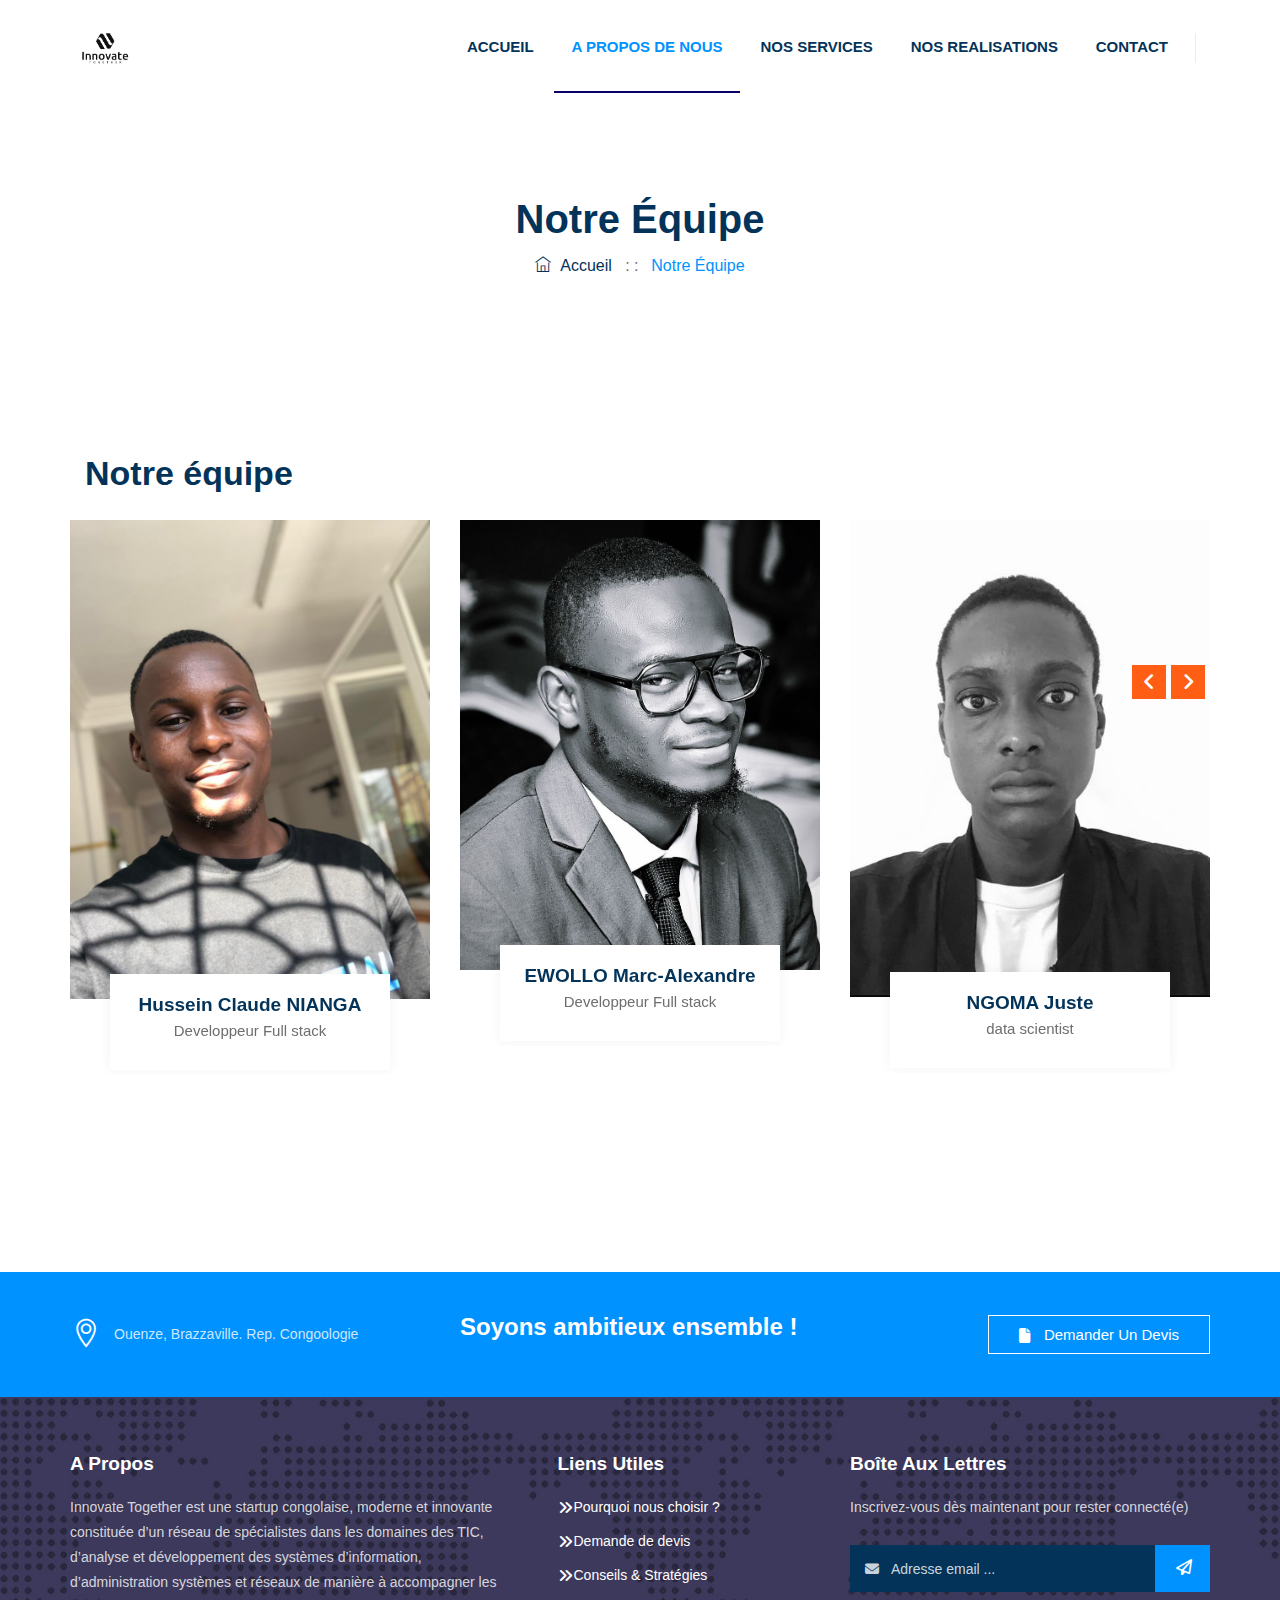
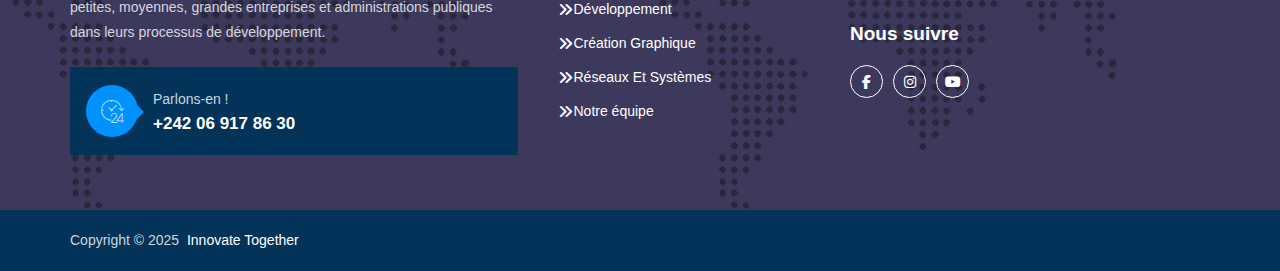
==== commit 3205a2ee: "suppression et modification d'equipe" ====
--- a/notre-equipe.html
+++ b/notre-equipe.html
@@ -249,7 +249,7 @@
                 <!-- featured-imagebox-team -->
                 <div class="featured-imagebox featured-imagebox-team style1">
                     <div class="featured-thumbnail"><!-- featured-thumbnail -->
-                        <img class="img-fluid" src="images/bg-image/eloim.jpg" alt="image">
+                        <img class="img-fluid" src="images/bg-image/P4.jpg" alt="image">
                         <div class="ttm-social-links-wrapper">
                             <ul class="social-icons list-inline"><!-- social-icons -->
                                 <li class="social-facebook"><a href="#"><i class="fa fa-facebook" aria-hidden="true"></i></a></li>
@@ -261,9 +261,9 @@
                     </div> 
                     <div class="featured-content box-shadow">
                         <div class="featured-title"><!-- featured-title -->
-                            <h5><a href="team-details.html">Heloïm KAWAWA</a></h5>
-                        </div>
-                        <p class="category">Responsable Systèmes et Réseaux</p><!-- category -->
+                            <h5><a href="team-details.html">NKAYA Marvin Thierry</a></h5>
+                        </div>
+                        <p class="category">data science</p><!-- category -->
                     </div>
                 </div><!-- featured-imagebox-team end-->
                
